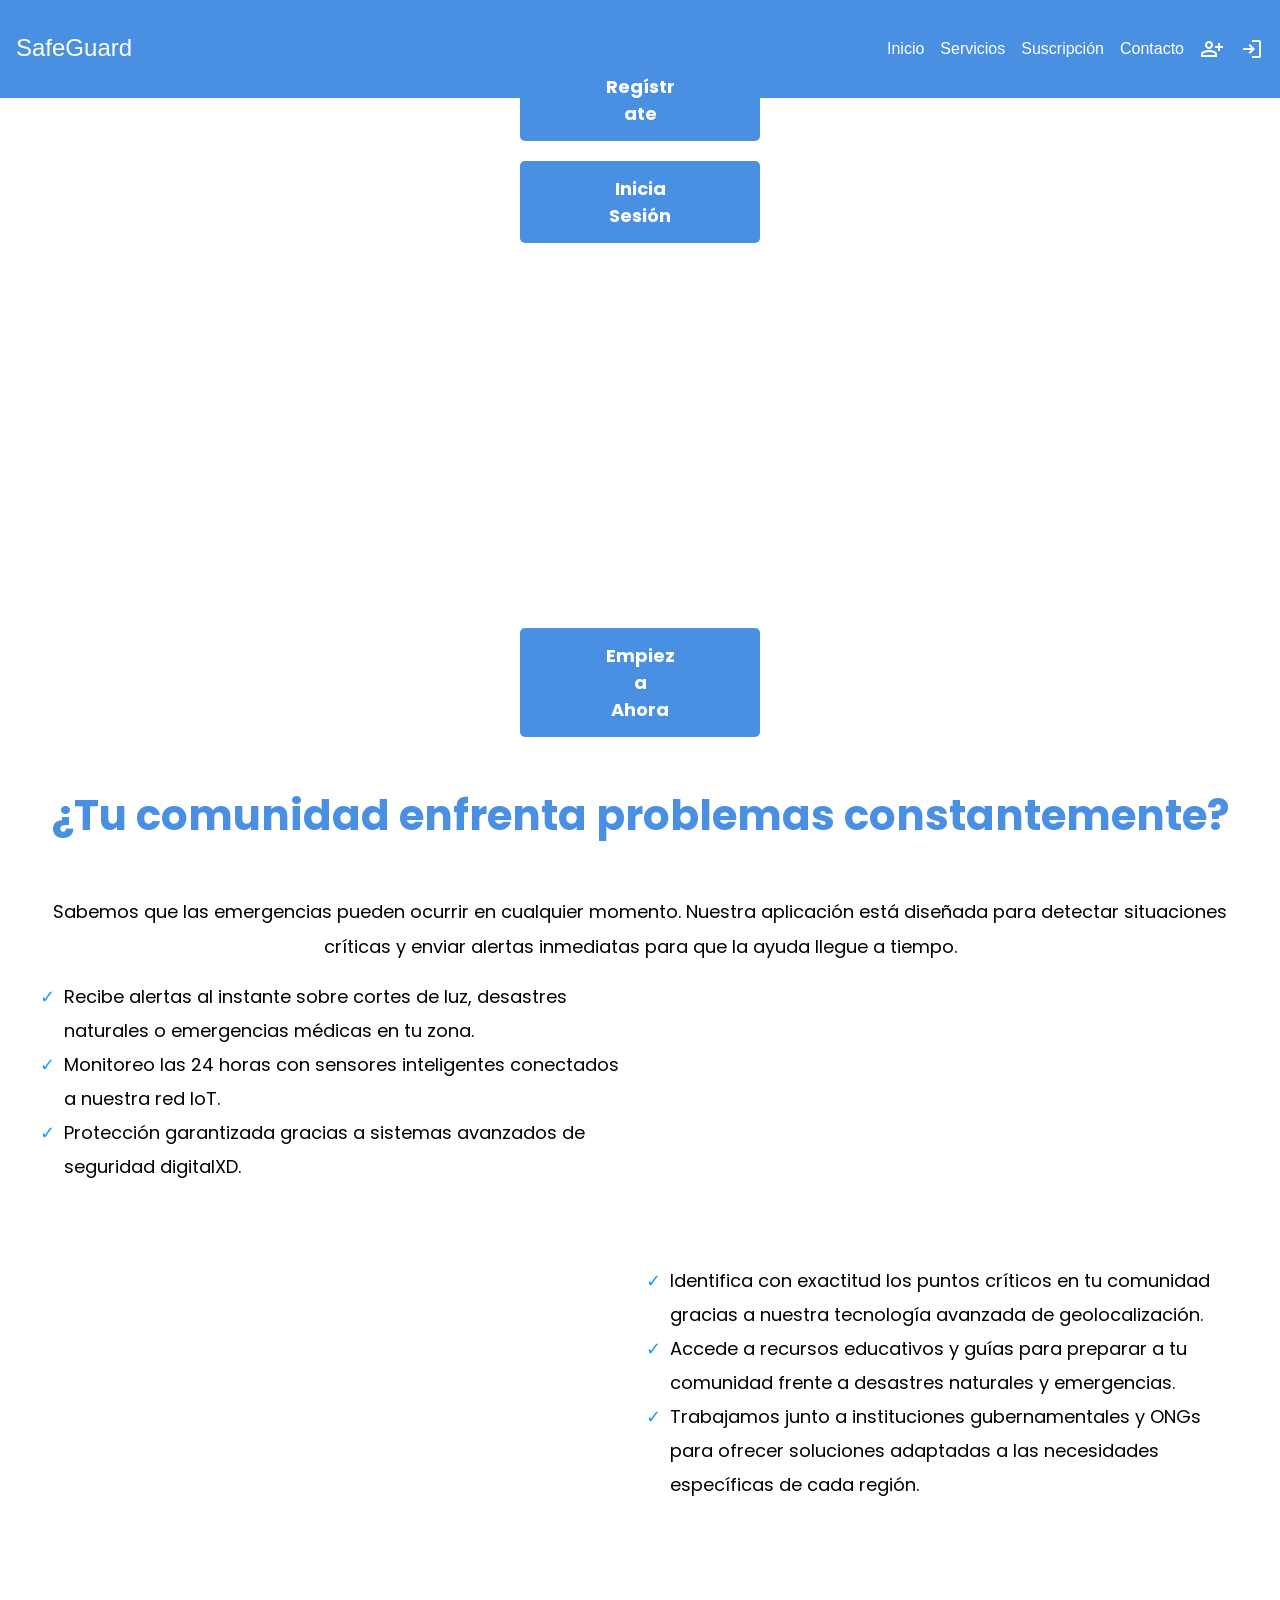
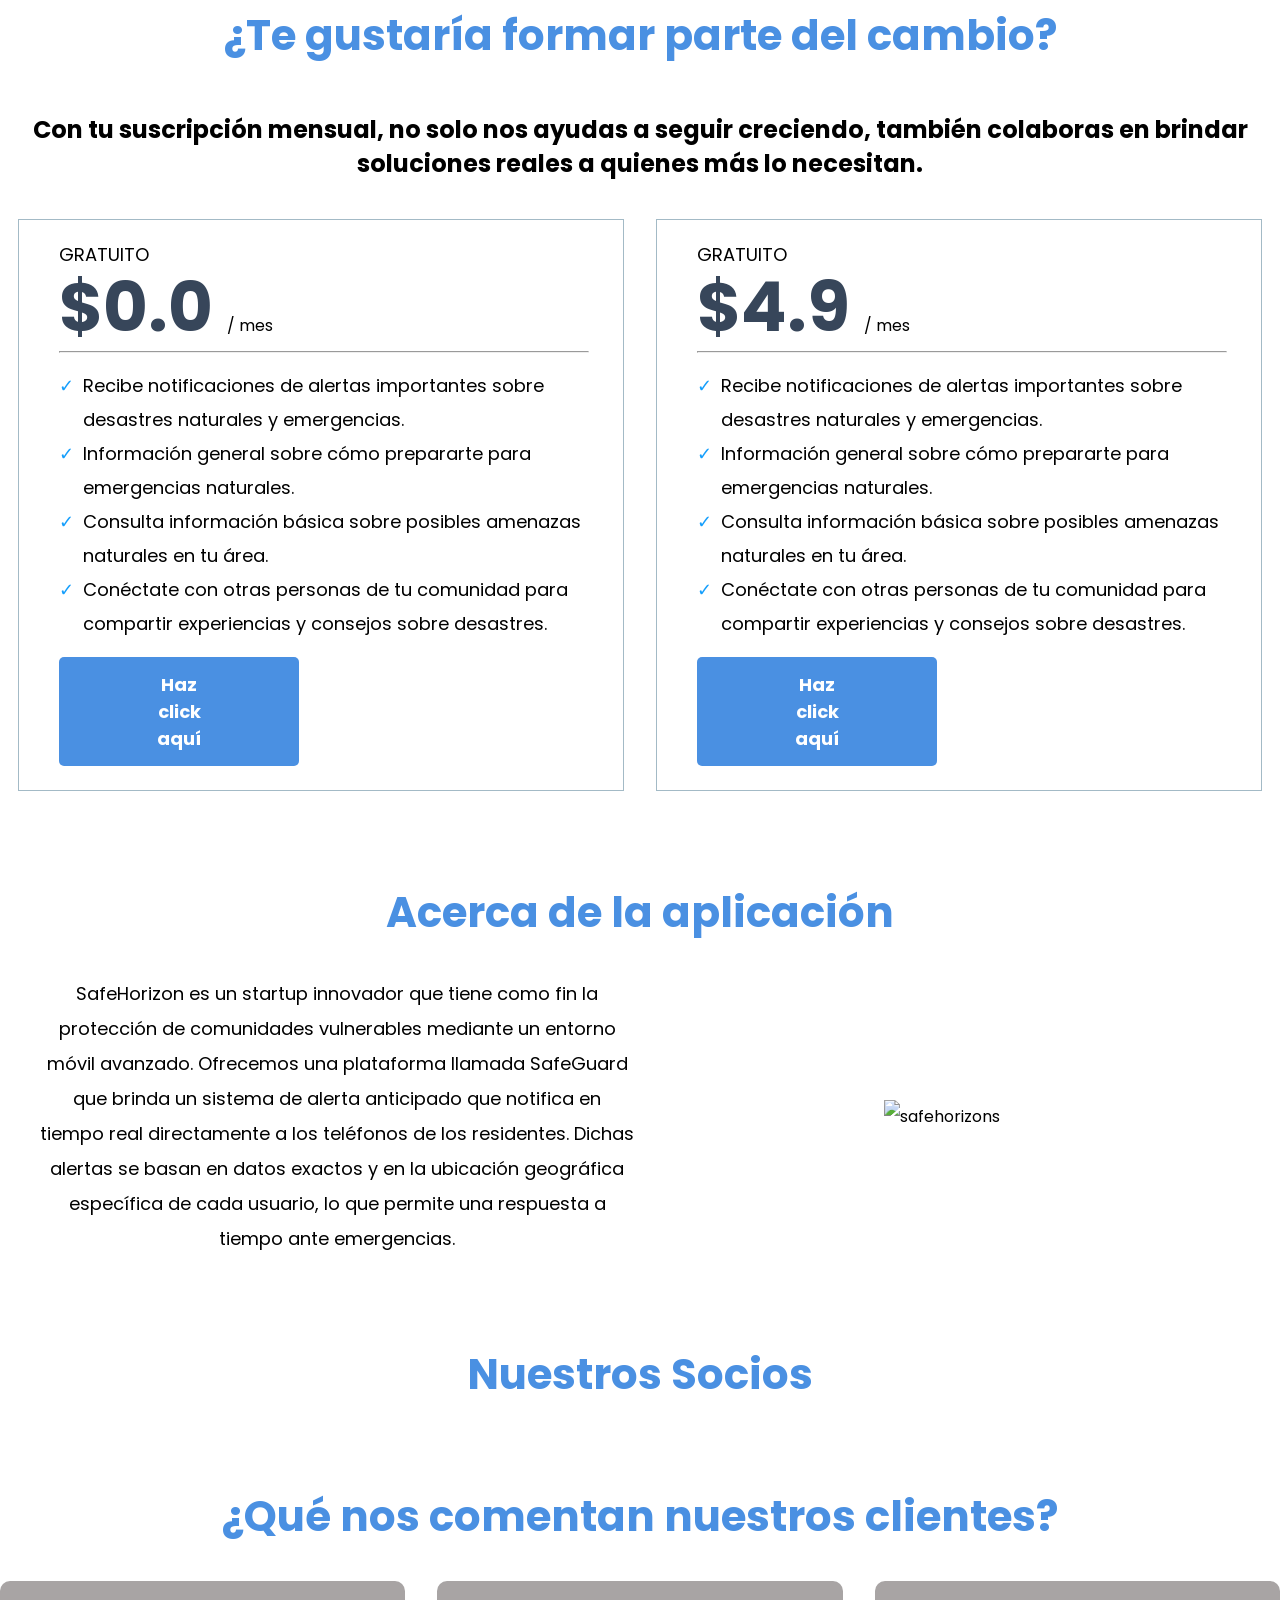
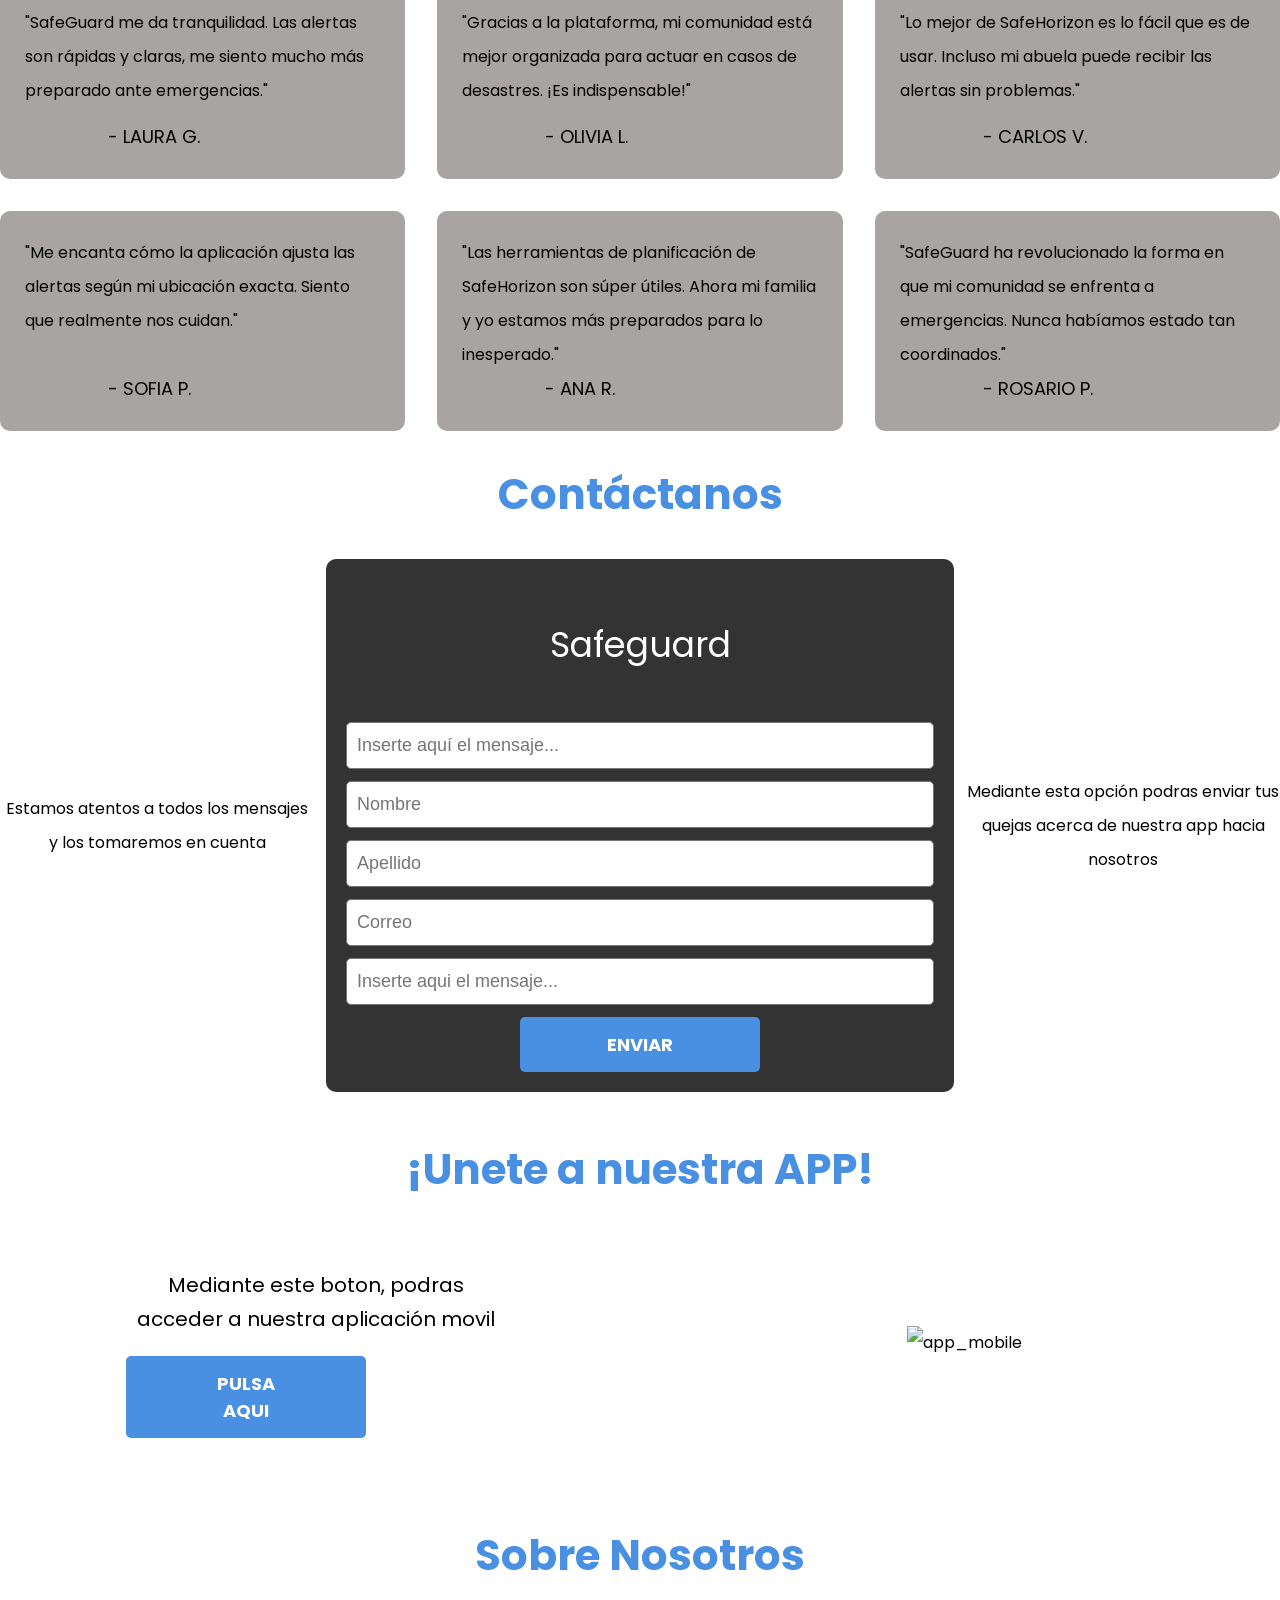
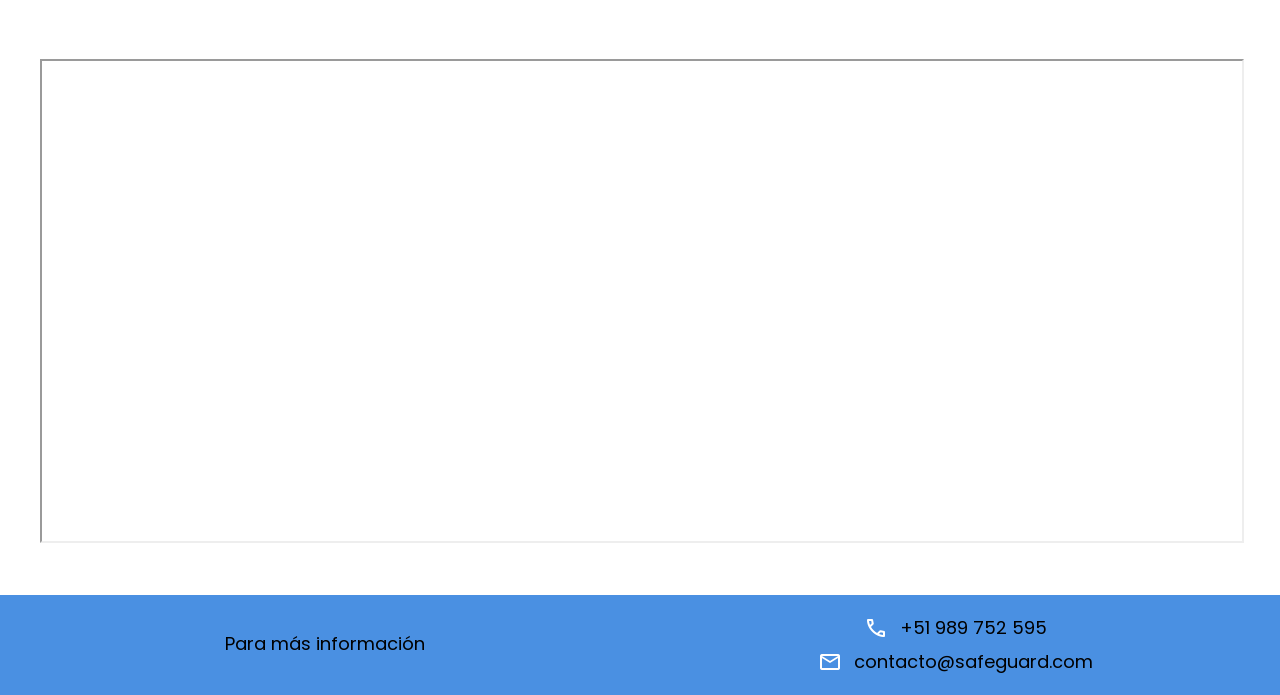
==== index.html @ 97fe343c "Update index.html" ====
<!DOCTYPE html>
<html lang="en">
  <head>
    <meta charset="UTF-8" />
    <meta name="viewport" content="width=device-width, initial-scale=1.0" />
    <title>Safe Guard</title>
    <link rel="stylesheet" href="./css/styles.css" />
    <link rel="preconnect" href="https://fonts.googleapis.com" />
    <link rel="preconnect" href="https://fonts.gstatic.com" crossorigin />
    <link
      rel="stylesheet"
      href="https://fonts.googleapis.com/css2?family=Material+Symbols+Outlined:opsz,wght,FILL,GRAD@24,400,0,0&family=Material+Icons"
    />
    <link
      href="https://fonts.googleapis.com/css2?family=Poppins&display=swap"
      rel="stylesheet"
    />
  </head>
  <body id="content">
    <header>
      <nav class="flex justify-between align-center app-bar">
        <div class="logo">
          <a href="#">SafeGuard</a>
        </div>
        <ul class="nav-links">
          <li>
            <a href="#start">Inicio</a>
          </li>
          <li><a href="#services">Servicios</a></li>
          <li><a href="#suscription">Suscripción</a></li>
          <li>
            <a href="#contact"> Contacto</a>
          </li>
          <span class="material-symbols-outlined"> person_add </span>
          <span class="material-symbols-outlined"> login </span>
        </ul>
        <div class="nav-mobile">
          <span class="material-symbols-outlined"> menu </span>
        </div>
      </nav>
    </header>
    <main>
      <section class="banner" id="start">
       <div class="banner-content">
  <div class="container-buttons">
    <button class="button-primary" onclick="loadPage('./register.html')">Regístrate</button>
    <button class="button-primary" onclick="loadPage('./login.html')">Inicia Sesión</button>
  </div>
  <h1 class="title" style="color: white; text-align: center;">
    Mantente informado acerca de los diversos problemas en tu comunidad
  </h1>
  <h5 style="color: white; text-align: center;">
    Únete a nuestra comunidad para poder ayudarte
  </h5>
  <button class="button-primary">Empieza Ahora</button>
</div>
      </section>
      <section class="p-xxl">
        <h4 class="title">¿Tu comunidad enfrenta problemas constantemente?</h4>
        <div class="text-center f-20">
          <span>
            Sabemos que las emergencias pueden ocurrir en cualquier momento. Nuestra aplicación está diseñada para detectar situaciones críticas y enviar alertas inmediatas para que la ayuda llegue a tiempo.</span
          >
        </div>
        <div class="grid-fr-auto align-center mb-xxl">
          <div>
            <ul>
              <li class="benefits">
                Recibe alertas al instante sobre cortes de luz, desastres naturales o emergencias médicas en tu zona.
              </li>
              <li class="benefits">
                Monitoreo las 24 horas con sensores inteligentes conectados a nuestra red IoT.
              </li>
              <li class="benefits">
                Protección garantizada gracias a sistemas avanzados de seguridad digitalXD.
              </li>
            </ul>
          </div>
          <img src="assets/images/test-1.png"  class="m-auto" alt="" />
        </div>
        <div class="grid-fr-auto align-center">
          <img src="assets/images/test-2.png" class="m-auto" alt="" />
          <div>
            <ul>
              <li class="benefits">
                Identifica con exactitud los puntos críticos en tu comunidad
                gracias a nuestra tecnología avanzada de geolocalización.
              </li>
              <li class="benefits">
                Accede a recursos educativos y guías para preparar a tu
                comunidad frente a desastres naturales y emergencias.
              </li>
              <li class="benefits">
                Trabajamos junto a instituciones gubernamentales y ONGs para
                ofrecer soluciones adaptadas a las necesidades específicas de
                cada región.
              </li>
            </ul>
          </div>
        </div>
      </section>
      <section class="suscription__section" id="suscription">
        <h4 class="title">¿Te gustaría formar parte del cambio?</h4>
        <h2 class="text-center">
          Con tu suscripción mensual, no solo nos ayudas a seguir creciendo, también colaboras en brindar soluciones reales a quienes más lo necesitan.
        </h5>
        <div class="container-suscriptions">
          <div class="card">
            <span>GRATUITO</span>
            <div>
              <span class="title-promotion"> <strong>$0.0 </strong> </span>/ mes
            </div>
            <hr />
            <div>
              <ul>
                <li class="benefits">
                  Recibe notificaciones de alertas importantes sobre desastres
                  naturales y emergencias.
                </li>
                <li class="benefits">
                  Información general sobre cómo prepararte para emergencias
                  naturales.
                </li>
                <li class="benefits">
                  Consulta información básica sobre posibles amenazas naturales
                  en tu área.
                </li>
                <li class="benefits">
                  Conéctate con otras personas de tu comunidad para compartir
                  experiencias y consejos sobre desastres.
                </li>
              </ul>
              <button class="button-primary">Haz click aquí</button>
            </div>
          </div>
          <div class="card">
            <span>GRATUITO</span>
            <div>
              <span class="title-promotion"> <strong>$4.9 </strong> </span>/ mes
            </div>
            <hr />
            <div>
              <ul>
                <li class="benefits">
                  Recibe notificaciones de alertas importantes sobre desastres
                  naturales y emergencias.
                </li>
                <li class="benefits">
                  Información general sobre cómo prepararte para emergencias
                  naturales.
                </li>
                <li class="benefits">
                  Consulta información básica sobre posibles amenazas naturales
                  en tu área.
                </li>
                <li class="benefits">
                  Conéctate con otras personas de tu comunidad para compartir
                  experiencias y consejos sobre desastres.
                </li>
              </ul>
              <button class="button-primary">Haz click aquí</button>
            </div>
          </div>
        </div>
      </section>
      <section class="p-xxl">
        <h3 class="title">Acerca de la aplicación</h3>
        <div class="grid-fr-auto align-center">
          <div class="text-center">
            <span>
              SafeHorizon es un startup innovador que tiene como fin la
              protección de comunidades vulnerables mediante un entorno móvil
              avanzado. Ofrecemos una plataforma llamada SafeGuard que brinda un
              sistema de alerta anticipado que notifica en tiempo real
              directamente a los teléfonos de los residentes. Dichas alertas se
              basan en datos exactos y en la ubicación geográfica específica de
              cada usuario, lo que permite una respuesta a tiempo ante
              emergencias.
            </span>
          </div>
            <img src="assets/images/safeguard.png" alt="safehorizons" style="width: 20%;"  class="m-auto" />
        </div>
      </section>
      <section class="our-bussiness__section">
        <h4 class="title">Nuestros Socios</h4>
        <div class="flex our-business__container">
          <img src="assets/images/icon1.png" style="width: 25%" alt="" />
          <img src="assets/images/icon2.png" style="width: 25%" alt="" />
          <img src="assets/images/icon3.png" style="width: 25%" alt="" />
          <img src="assets/images/icon4.png" style="width: 25%" alt="" />
        </div>
      </section>
      <section class="testimonials__section">
        <h3 class="title">¿Qué nos comentan nuestros clientes?</h3>
        <div id="testimonials" class="testimonials-container">
          <div class="card-testimonial gap-md">
            <div>
              "SafeGuard me da tranquilidad. Las alertas son rápidas y claras,
              me siento mucho más preparado ante emergencias."
            </div>
            <div class="flex align-center gap-md">
              <img src="assets/images/test1.png" style="width: 20%" alt="" />
              <span> - LAURA G. </span>
            </div>
          </div>
          <div class="card-testimonial">
            <div>
              "Gracias a la plataforma, mi comunidad está mejor organizada para
              actuar en casos de desastres. ¡Es indispensable!"
            </div>
            <div class="flex align-center gap-md">
              <img src="assets/images/test2.png" style="width: 20%" alt="" />
              <span> - OLIVIA L. </span>
            </div>
          </div>
          <div class="card-testimonial">
            <div>
              "Lo mejor de SafeHorizon es lo fácil que es de usar. Incluso mi
              abuela puede recibir las alertas sin problemas."
            </div>
            <div class="flex align-center gap-md">
              <img src="assets/images/test3.png" style="width: 20%" alt="" />
              <span> - CARLOS V. </span>
            </div>
          </div>
          <div class="card-testimonial">
            <div>
              "Me encanta cómo la aplicación ajusta las alertas según mi
              ubicación exacta. Siento que realmente nos cuidan."
            </div>
            <div class="flex align-center gap-md">
              <img src="assets/images/test4.png" style="width: 20%" alt="" />
              <span> - SOFIA P. </span>
            </div>
          </div>
          <div class="card-testimonial">
            <div>
              "Las herramientas de planificación de SafeHorizon son súper
              útiles. Ahora mi familia y yo estamos más preparados para lo
              inesperado."
            </div>
            <div class="flex align-center gap-md">
              <img src="assets/images/test5.png" style="width: 20%" alt="" />
              <span> - ANA R. </span>
            </div>
          </div>
          <div class="card-testimonial">
            <div>
              "SafeGuard ha revolucionado la forma en que mi comunidad se
              enfrenta a emergencias. Nunca habíamos estado tan coordinados."
            </div>
            <div class="flex align-center gap-md">
              <img src="assets/images/test6.png" style="width: 20%" alt="" />
              <span> - ROSARIO P. </span>
            </div>
          </div>
        </div>
      </section>
      <section class="complaint__section" id="contact">
        <h3 class="title">Contáctanos</h3>
        <div class="container__complaint">
          <div class="text-center">
            Estamos atentos a todos los mensajes y los tomaremos en cuenta
          </div>
          <div class="container-form">
            <h4 class="text-center sub-title">Safeguard</h4>
            <input placeholder="Inserte aquí el mensaje..." type="" />
            <div class="grid-fr-auto">
              <input type="text" id="nameInput" placeholder="Nombre" value="" />
              <input type="text" placeholder="Apellido" />
            </div>
            <input type="text" placeholder="Correo" />
            <input type="text" placeholder="Inserte aqui el mensaje..." />
            <button class="button-primary" onclick="onSubmit()">ENVIAR</button>
          </div>
          <div class="text-center">
            Mediante esta opción podras enviar tus quejas acerca de nuestra app
            hacia nosotros
          </div>
        </div>
      </section>
      <section class="join__section">
        <h4 class="title">¡Unete a nuestra APP!</h4>
        <div class="join__container">
          <div style="width: 60%; margin: auto">
            <p class="text-center" style="font-size: 20px">
              Mediante este boton, podras acceder a nuestra aplicación movil
            </p>
            <button class="button-primary">PULSA AQUI</button>
          </div>
          <img src="assets/images/our__app.jpg" alt="app_mobile" class="m-auto" />
        </div>
      </section>
      <section class="about__section p-xxl" id="our__section">
        <h4 class="title">Sobre Nosotros</h4>
        <div class="grid-fr-auto">
          <img src="./assets/images/1.png" width="100%" alt="" />
          <img src="./assets/images/2.png" width="100%" alt="" />
        </div>
        <div style="width: 100%; margin-top: 25px;">
          <iframe height="480" class="w-full"
          src="https://www.youtube.com/embed/8DhgUNFughI?start=2" 
          >
          </iframe>
        </div>
      </section>
    </main>
    <footer class="grid-fr-auto align-center ">
      <div class="text-center">
        <span> Para más información</span>
      </div>
      <div>
        <div class="flex align-center  gap-md justify-center">
          <span class="material-symbols-outlined"> call </span>
          <span> +51 989 752 595</span>
        </div>
        <div class="flex align-center gap-md justify-center">
          <span class="material-symbols-outlined"> mail </span>
          <span> contacto@safeguard.com</span>
        </div>
      </div>
    </footer>
    <script  defer src="index.js"></script>
  </body>
</html>
---- css/styles.css ----
body {
  margin: 0px;
  font-family: "Poppins", sans-serif;
  line-height: 34px;
  font-style: normal;
  display: grid;
  min-height: 100dvh;
  grid-template-rows: auto 1fr auto;
}

.flex {
  display: flex;
}

.col {
  flex-direction: column;
}
.justify-between {
  justify-content: space-between;
}

.align-center {
  align-items: center;
}

input {
  padding: 12px 0px;
  outline: none;
  text-indent: 10px;
  appearance: none;
  font-size: 18px;
  border-style: solid;
  border-width: 1px;
  background-color: rgb(255, 255, 255);
  border-radius: 5px;
}

.gap-xs {
  gap: 4px;
}
.gap-sm {
  gap: 8px;
}
.gap-md {
  gap: 12px;
}

.gap-lg {
  gap: 16px;
}

.gap-xl {
  gap: 22px;
}

header {
  background-color: #4a90e2;
  padding: 16px;
}

footer {
  background-color: #4a90e2;
  padding: 16px;
}

.app-bar .logo a {
  font-family: "Roboto", sans-serif;
  font-size: 24px;
  color: white;
  text-decoration: none;
}

.material-symbols-outlined {
  color: white;
}
.nav-links {
  list-style: none;
  display: flex;
  gap: 16px;
  align-items: center;
  @media (max-width: 768px) {
    display: none;
  }
}

.nav-links li a {
  color: white;
  font-family: "Roboto", sans-serif;
  text-decoration: none;
  display: flex;
  align-items: center;
}

.nav-links li a i.material-icons {
  margin-right: 4px;
}

.nav-links li a:hover {
  color: rgb(31, 78, 121);
}

ul {
  list-style-type: none;
  padding-left: 0;
}

.benefits {
  font-size: 18px;
  line-height: 34px;
  display: flex;
  align-items: flex-start;
}

.benefits::before {
  content: "✓";
  margin-right: 0.5em;
  color: rgb(20, 158, 252);
}

.banner {
  display: flex;
  justify-content: center;
  flex-direction: column;
  align-items: center;
  background-image: url("../assets/images/banner-landing.jpg");
  background-size: cover;
  background-position: center;
  background-repeat: no-repeat;
  height: 600px;
}

.button-primary {
  border-image: initial;
  text-align: center;
  cursor: pointer;
  opacity: 1;
  word-break: break-word;
  outline: none;
  transition: 0.3s;
  text-decoration: none;
  box-sizing: border-box;
  color: rgb(255, 255, 255);
  width: 100%;
  padding: 14px 84px;
  font-size: 18px;
  align-self: center;
  font-style: normal;
  background: rgb(74, 144, 226);
  font-weight: 700;
  border-color: rgb(1, 77, 130);
  border-style: none;
  border-width: 0px 0px 3px;
  border-radius: 5px;
  font-family: "Poppins";
}

.half {
  flex: 1;
  display: flex;
  justify-content: center;
  align-items: center;
}

.title {
  color: rgba(74, 144, 226, 1);
  font-weight: bold;
  font-size: 42px;
  line-height: 44px;
  text-align: center;
}

.p-xxl {
  padding: 40px;
}

span {
  font-size: 18px;
}

.card {
  border-color: rgb(163, 186, 198);
  padding: 18px 34px 24px 40px;
  border-style: solid;
  border-width: 1px;
  background-color: rgb(255, 255, 255);
}

.container-suscriptions {
  grid-template-columns: repeat(auto-fit, minmax(20rem, 1fr));
  display: grid;
  grid-gap: 2rem;
  padding: 18px;
}

.flex {
  display: flex;
}

.card-testimonial {
  background-color: rgb(168, 164, 164);
  padding: 25px;
  border-radius: 10px;
  display: flex;
  justify-content: space-between;
  flex-direction: column;
}

.testimonials-container {
  display: grid;
  grid-template-columns: repeat(auto-fit, minmax(20rem, 1fr));
  grid-gap: 2rem;
}

.title-promotion {
  color: rgba(55, 70, 90, 1);
  line-height: 69px;
  font-size: 68px;
}

.text-center {
  text-align: center;
}

.container-form {
  display: flex;
  flex-direction: column;
  background-color: rgb(51, 51, 51);
  padding: 20px;
  border-radius: 10px;
  gap: 12px;
}

.grid-fr-auto {
  display: grid;
  grid-template-columns: repeat(auto-fit, minmax(20rem, 1fr));
  gap: 12px;
}

.sub-title {
  color: rgba(255, 255, 255, 1);
  font-size: 35px;
  line-height: 38px;
  font-style: normal;
  font-weight: 400;
  word-break: break-word;
}

.container__complaint {
  display: grid;
  grid-template-columns: 0.5fr 1fr 0.5fr;
  gap: 12px;
  align-items: center;
  @media (max-width: 768px) {
    grid-template-columns: 1fr;
  }
}

.our-business__container {
  justify-content: center;
  width: 70%;
  align-items: center;
  margin: auto;
}

.img-our-business {
  width: 25%;
}

.join__container {
  display: grid;
  align-items: center;
  grid-template-columns: repeat(auto-fit, minmax(20rem, 1fr));
  gap: 18px;
}

.f-20 {
  font-size: 20px;
}

.nav-mobile {
  display: none;
  @media (max-width: 768px) {
    display: flex;
  }
}

.m-auto {
  margin: auto;
}

.mb-xxl {
  margin-bottom: 48px;
}

.justify-center {
  justify-content: center;
}

.container-register {
  background-image: url("../assets/images/banner-landing.jpg");
  height: 100vh;
}

.w-full {
  width: 100%;
}

.container-buttons {
  display: flex;
  flex-direction: column;
  align-items: center;
  gap: 20px;
  width: 100%;
  max-width: 400px;
  margin: 0 auto;
}

.banner {
  display: flex;
  justify-content: center;
  align-items: center;
  flex-direction: column;
  background-image: url("../assets/images/banner-landing.jpg");
  background-size: cover;
  background-position: center;
  background-repeat: no-repeat;
  height: 600px;
  text-align: center;
}

.banner-content {
  display: flex;
  flex-direction: column;
  align-items: center;
  gap: 20px;
  width: 100%;
  max-width: 600px;
}

.container-buttons {
  display: flex;
  gap: 20px;
  flex-wrap: wrap;
  justify-content: center;
  width: 100%;
}

.button-primary {
  max-width: 240px;
}
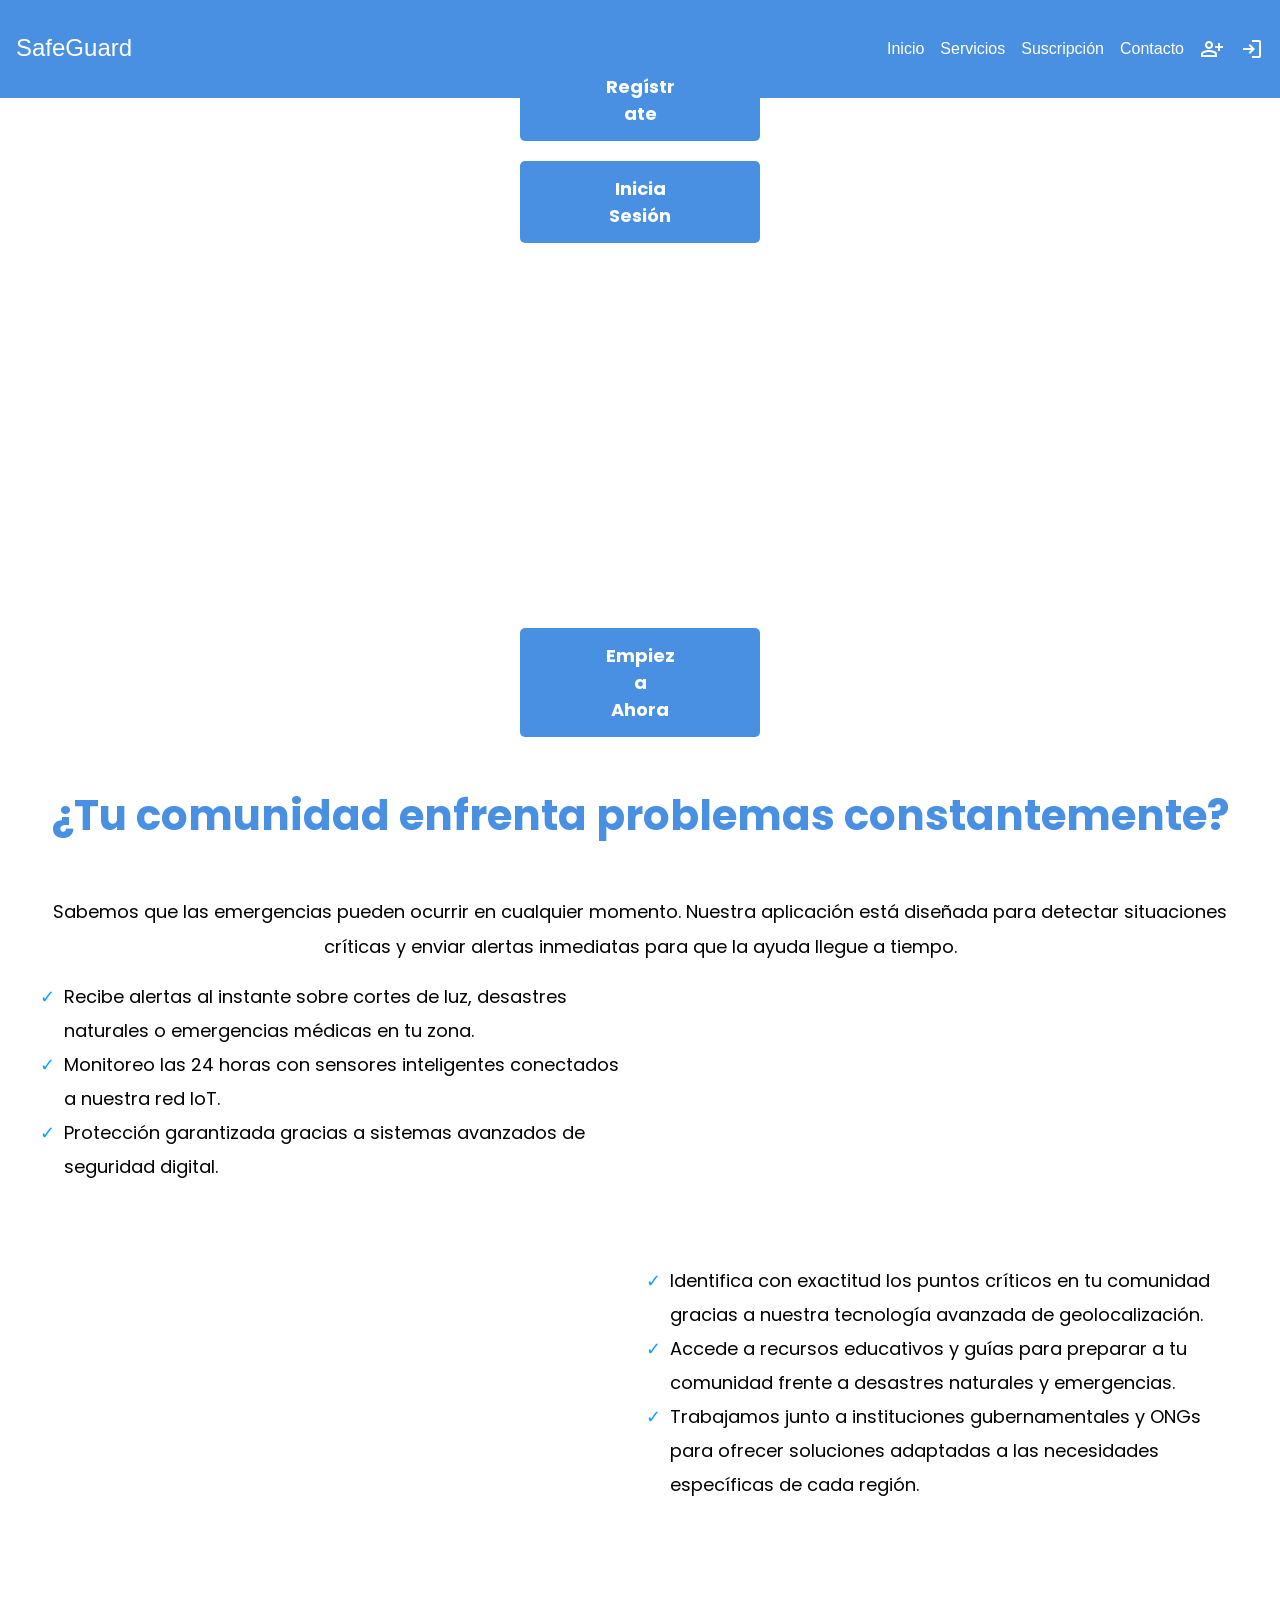
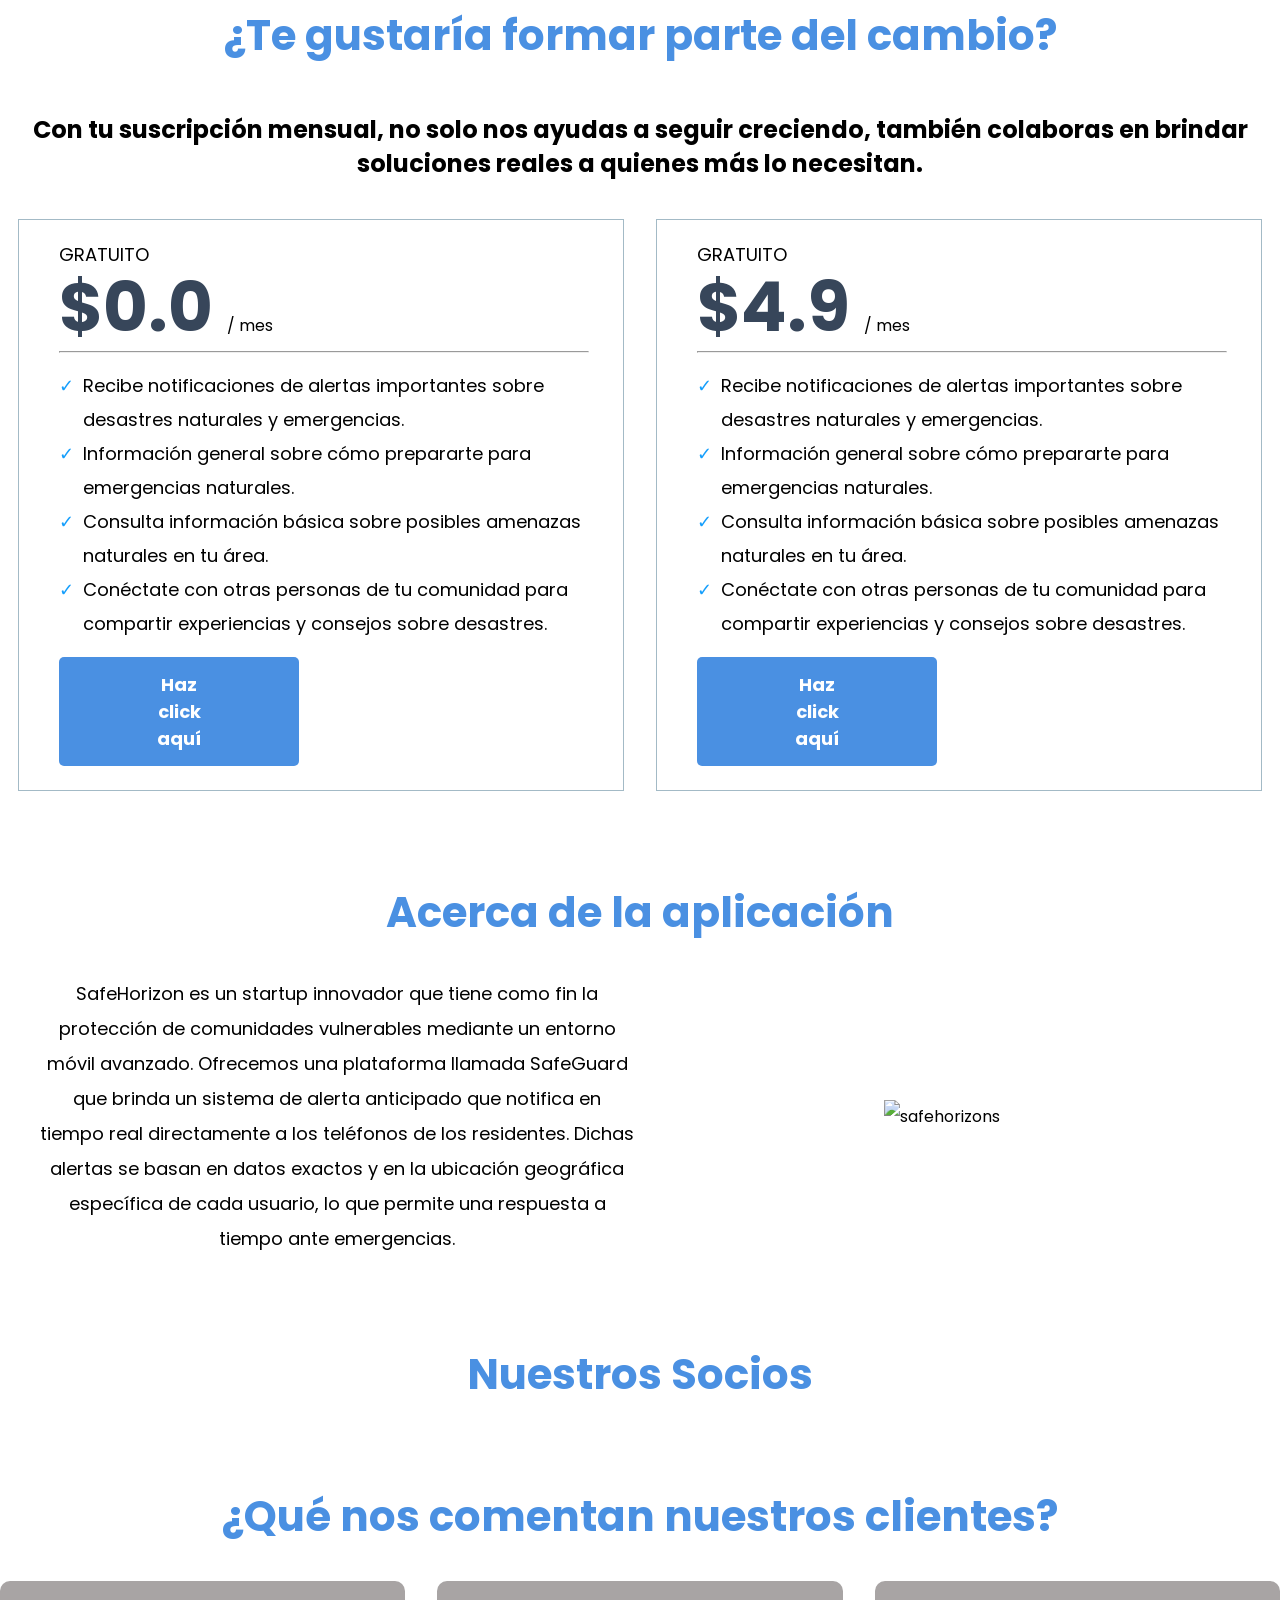
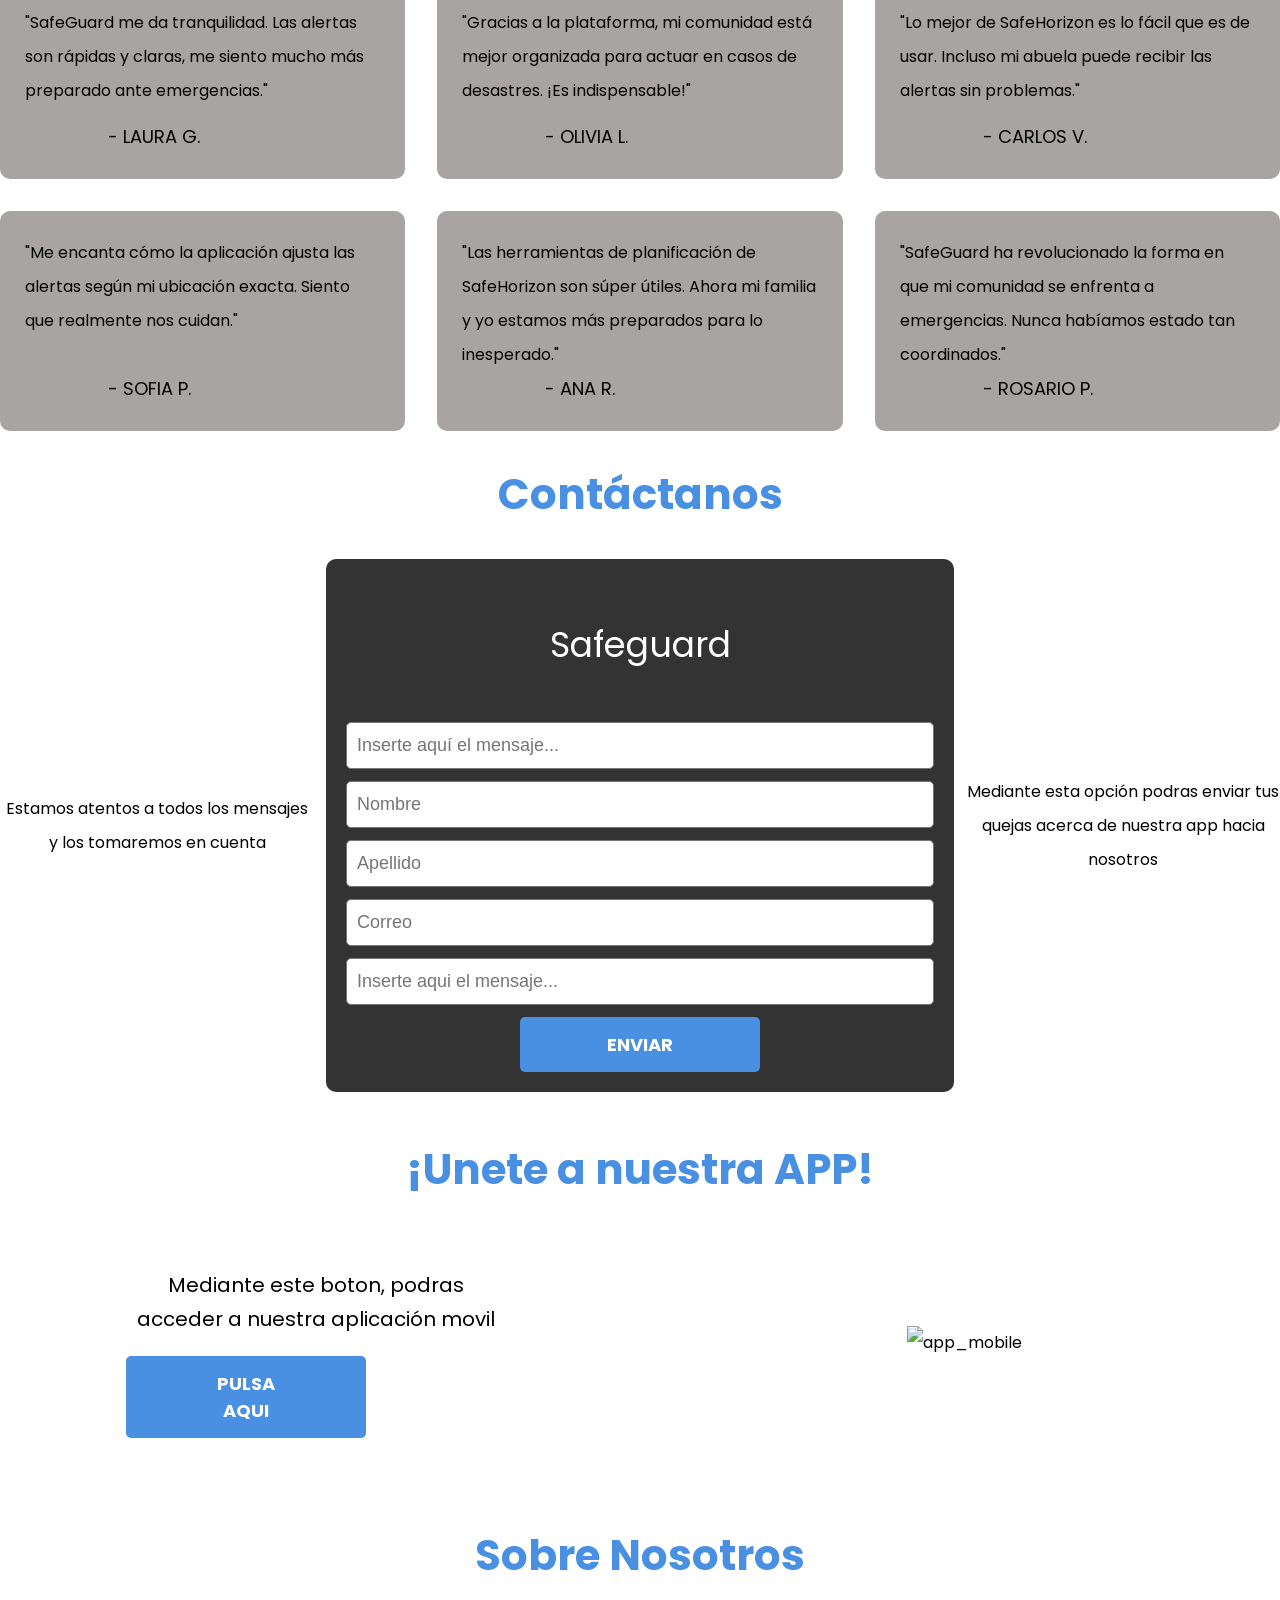
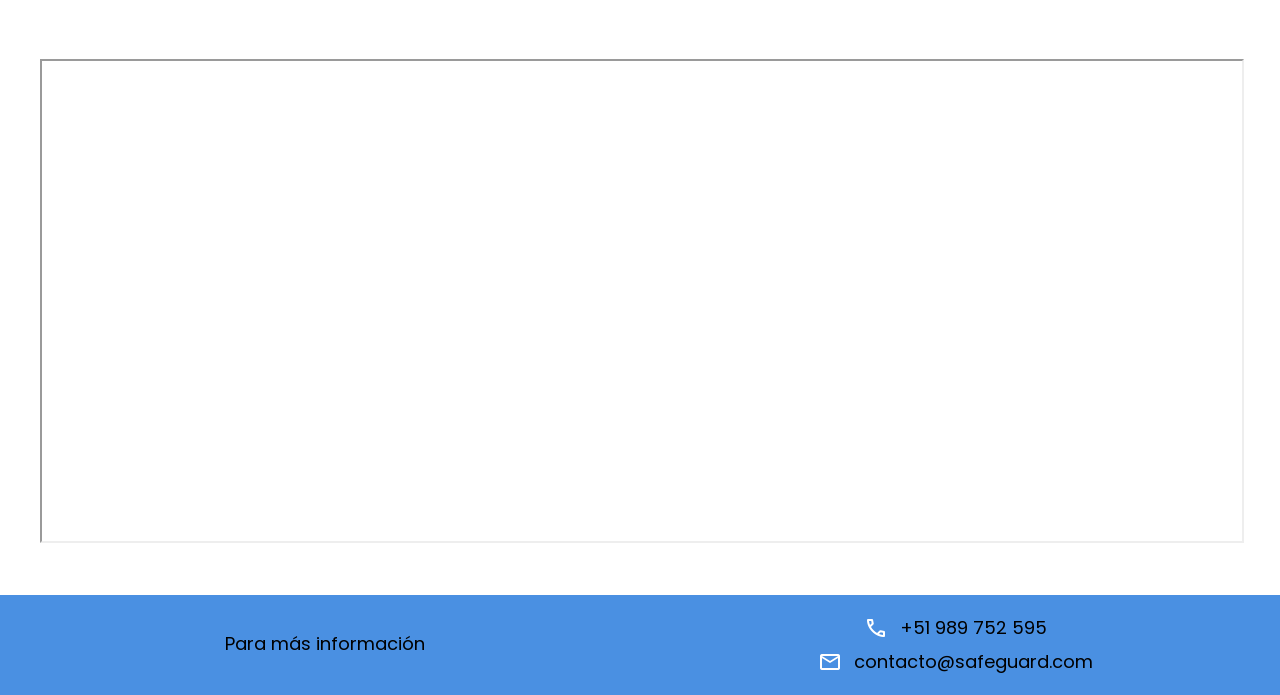
==== commit 0b6d9b24: "Update index.html" ====
--- a/index.html
+++ b/index.html
@@ -72,7 +72,7 @@
                 Monitoreo las 24 horas con sensores inteligentes conectados a nuestra red IoT.
               </li>
               <li class="benefits">
-                Protección garantizada gracias a sistemas avanzados de seguridad digitalXD.
+                Protección garantizada gracias a sistemas avanzados de seguridad digital.
               </li>
             </ul>
           </div>
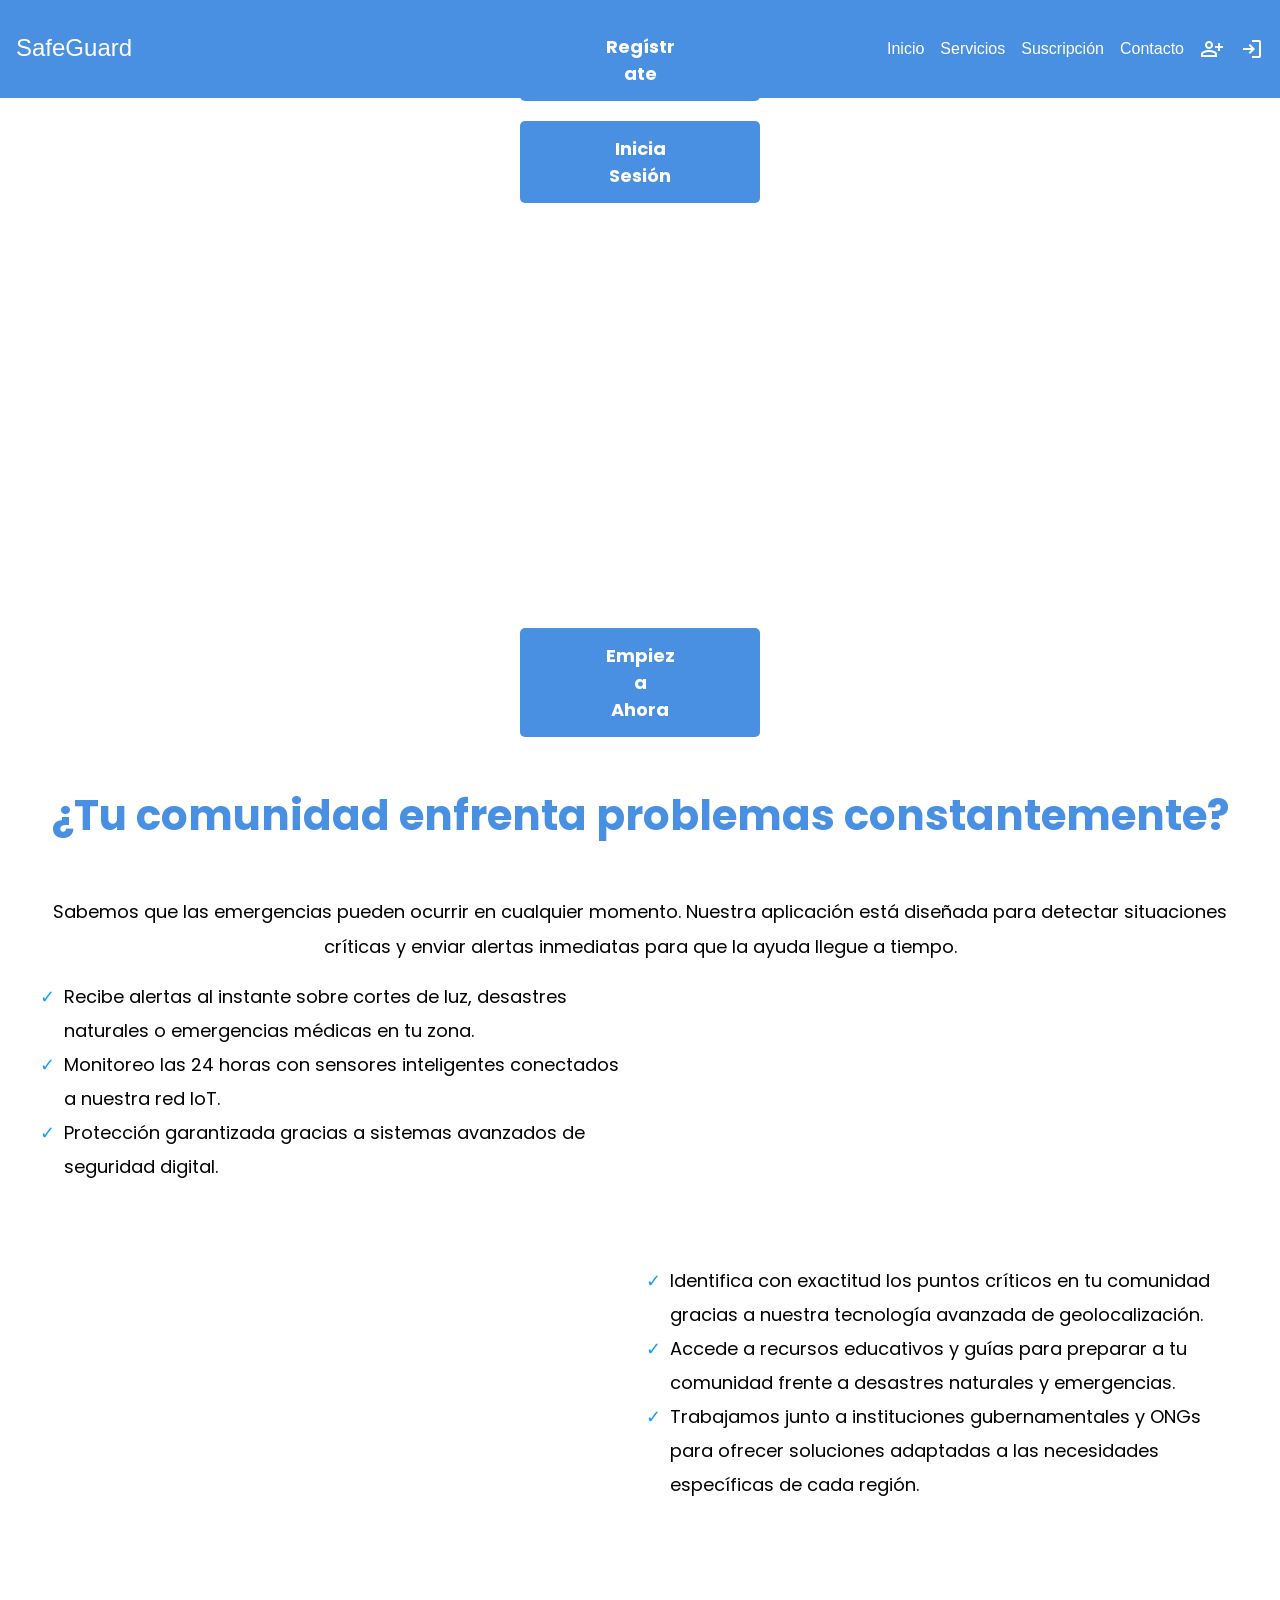
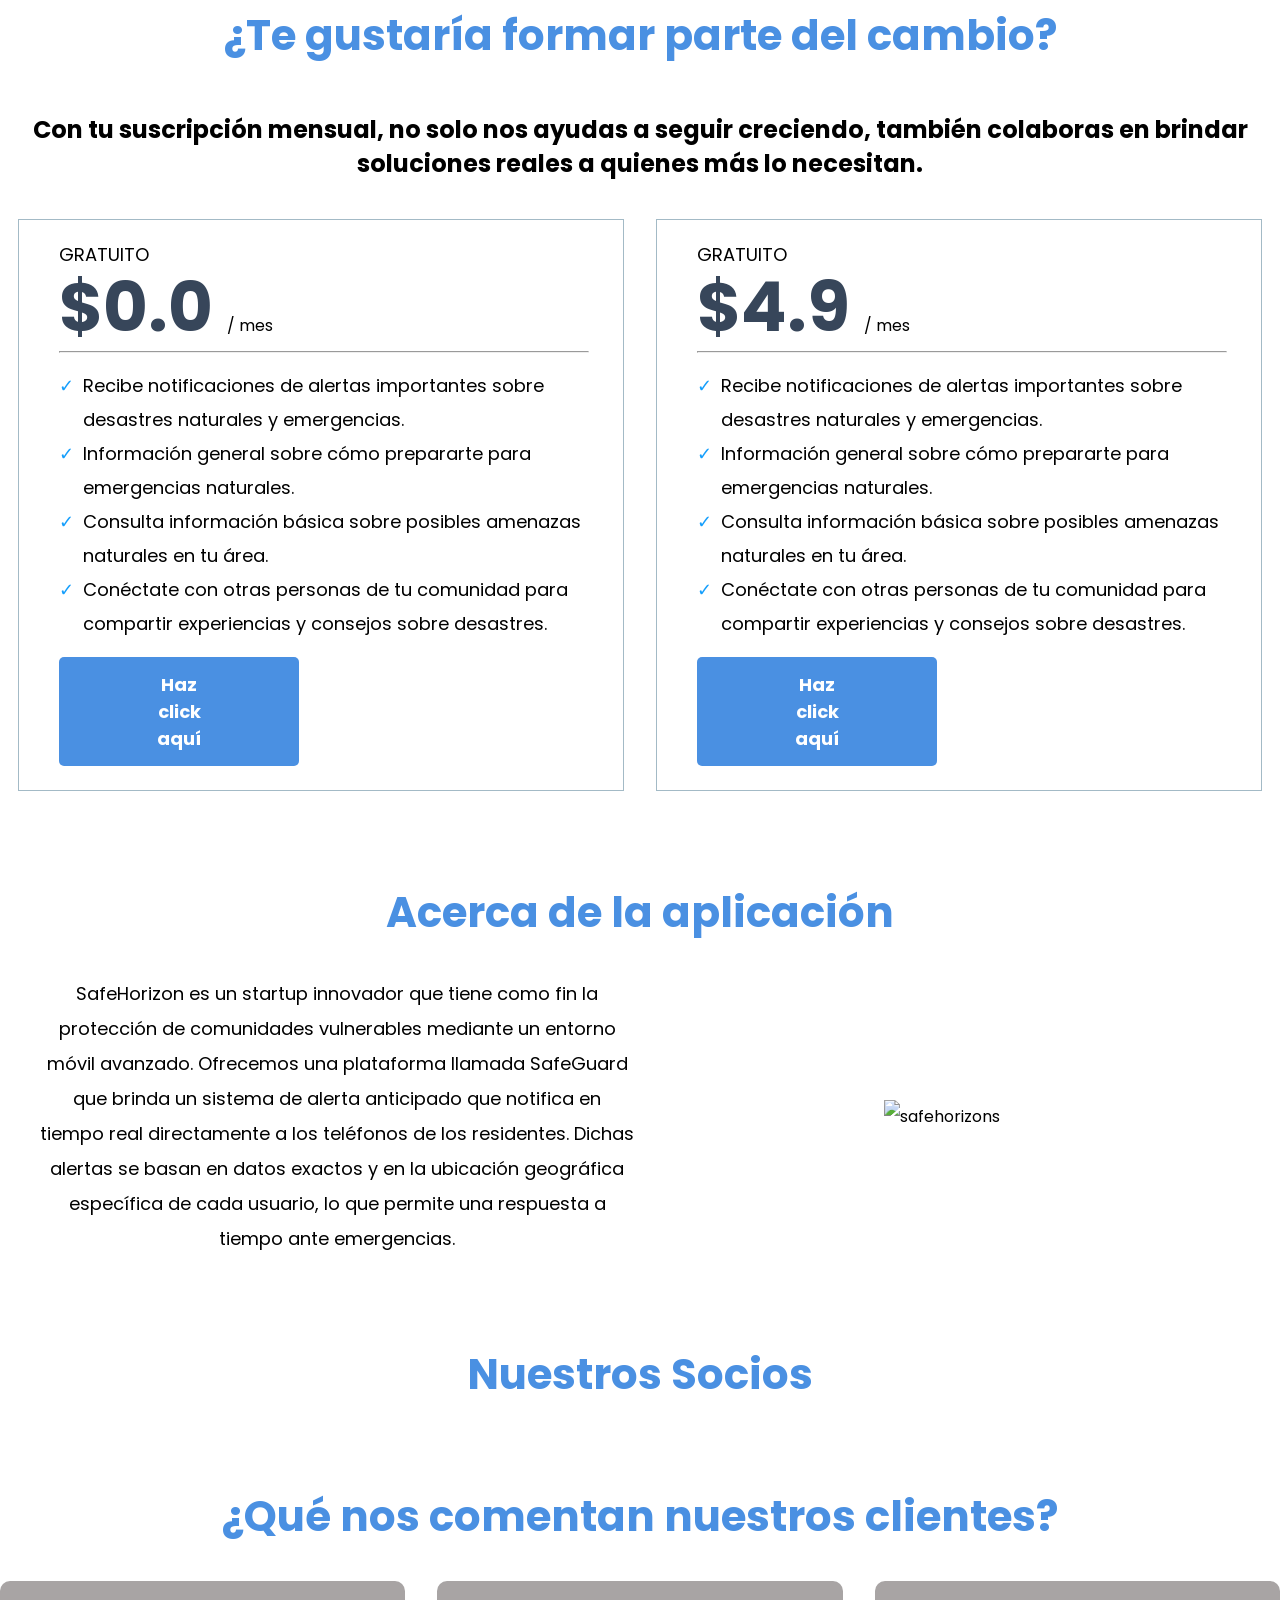
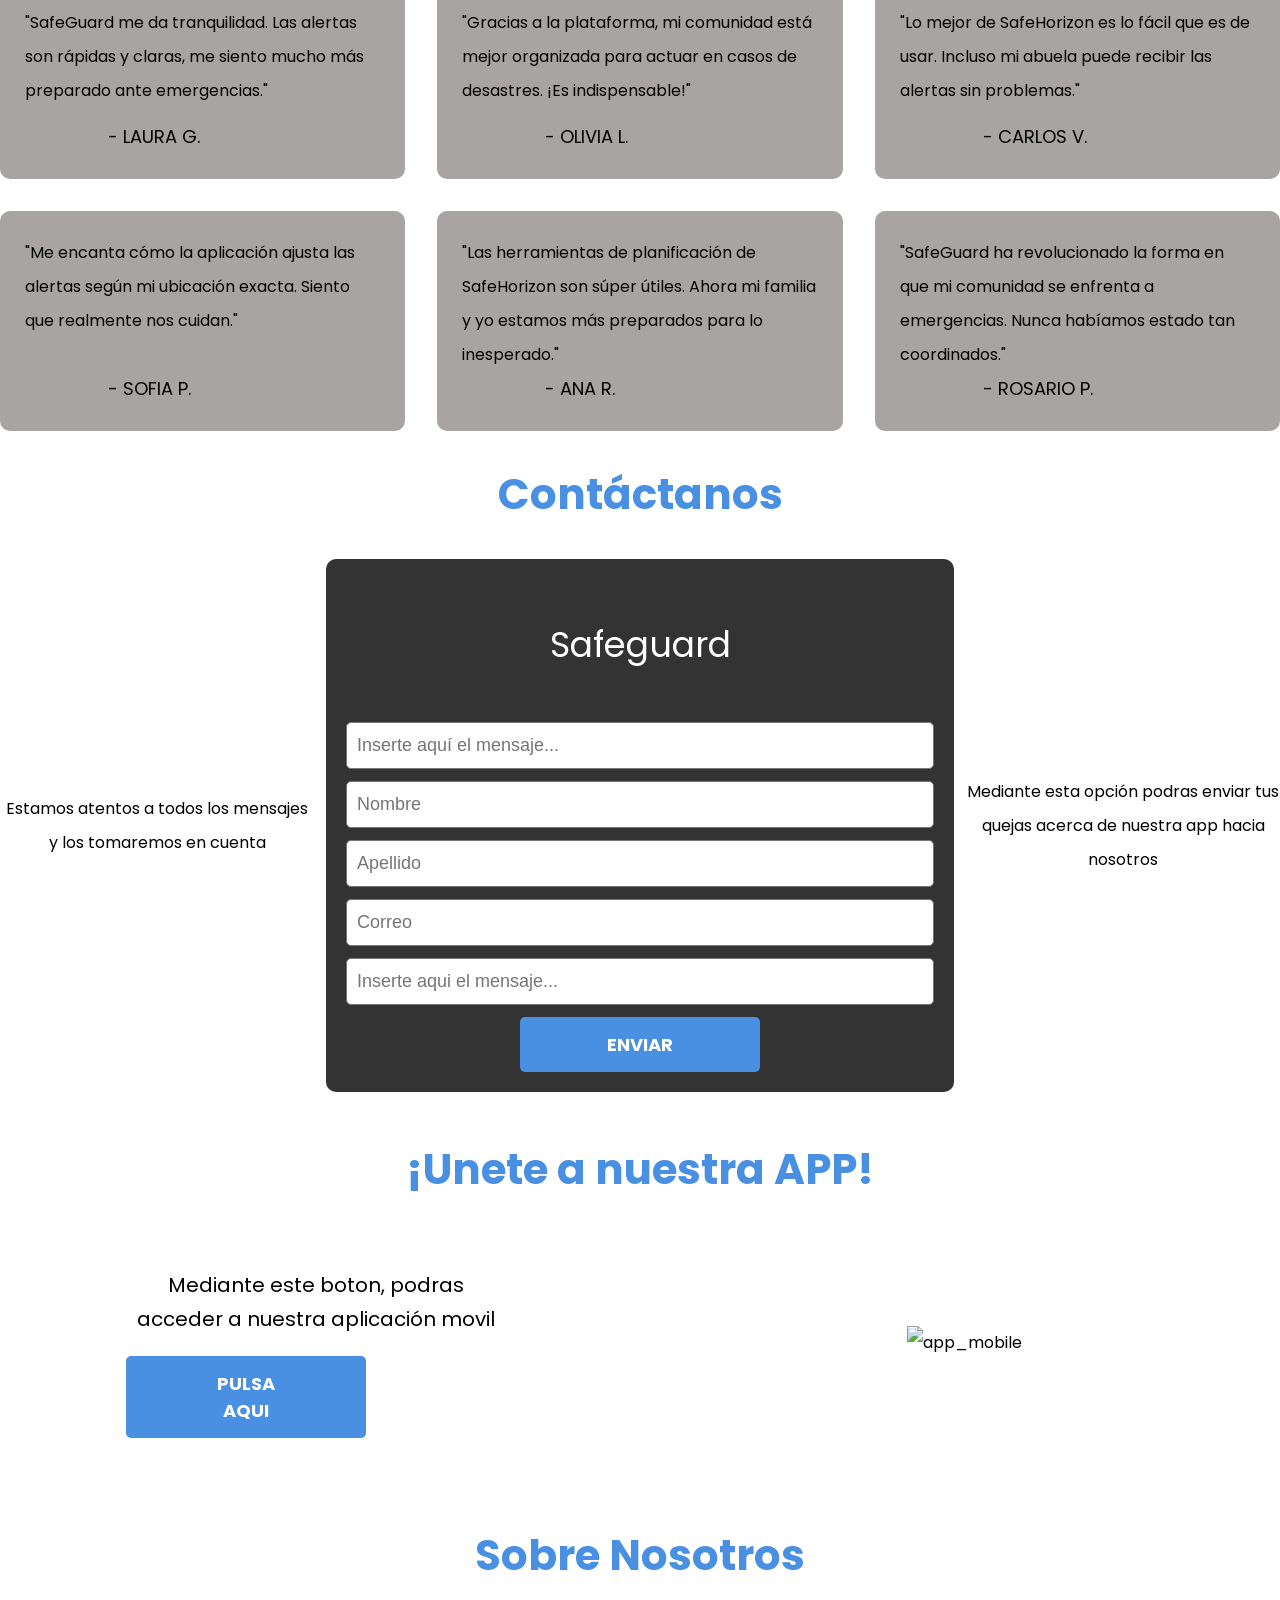
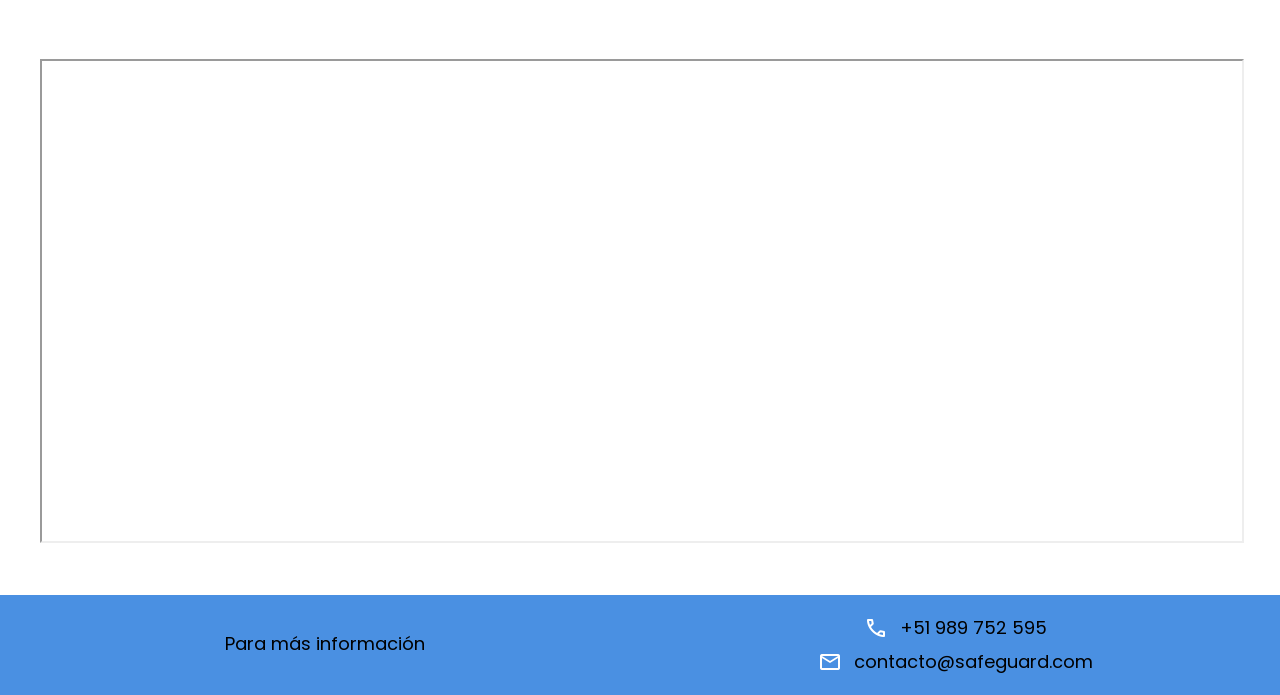
==== commit 2f846da6: "Update index.html" ====
--- a/index.html
+++ b/index.html
@@ -43,15 +43,16 @@
       <section class="banner" id="start">
        <div class="banner-content">
   <div class="container-buttons">
-    <button class="button-primary" onclick="loadPage('./register.html')">Regístrate</button>
-    <button class="button-primary" onclick="loadPage('./login.html')">Inicia Sesión</button>
-  </div>
-  <h1 class="title" style="color: white; text-align: center;">
-    Mantente informado acerca de los diversos problemas en tu comunidad
-  </h1>
-  <h5 style="color: white; text-align: center;">
-    Únete a nuestra comunidad para poder ayudarte
-  </h5>
+  <button class="button-primary" onclick="loadPage('./register.html')">Regístrate</button>
+  <button class="button-primary" onclick="loadPage('./login.html')">Inicia Sesión</button>
+</div>
+<h1 class="title" style="color: white">
+  Mantente informado acerca de los diversos problemas en tu comunidad
+</h1>
+<h5 style="color: white">
+  Únete a nuestra comunidad para poder ayudarte
+</h5>
+<div class="p-xxl">
   <button class="button-primary">Empieza Ahora</button>
 </div>
       </section>
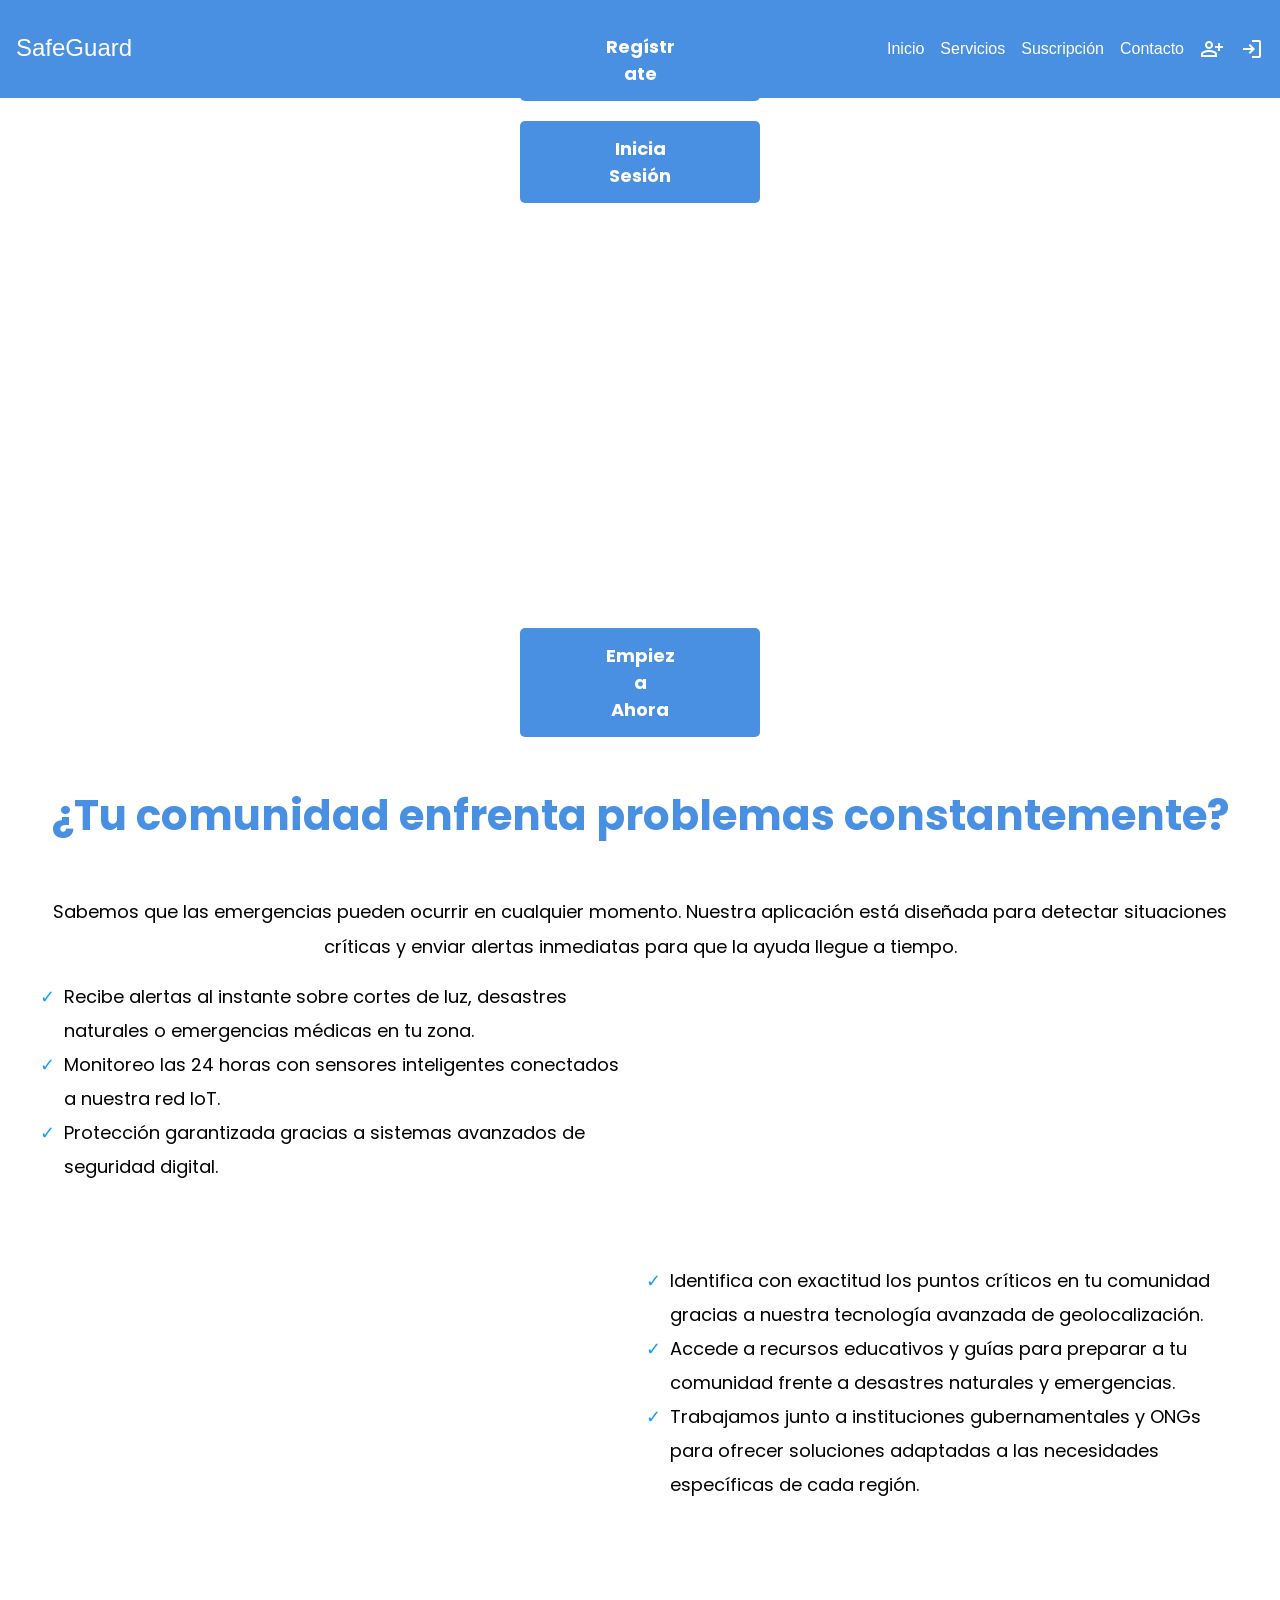
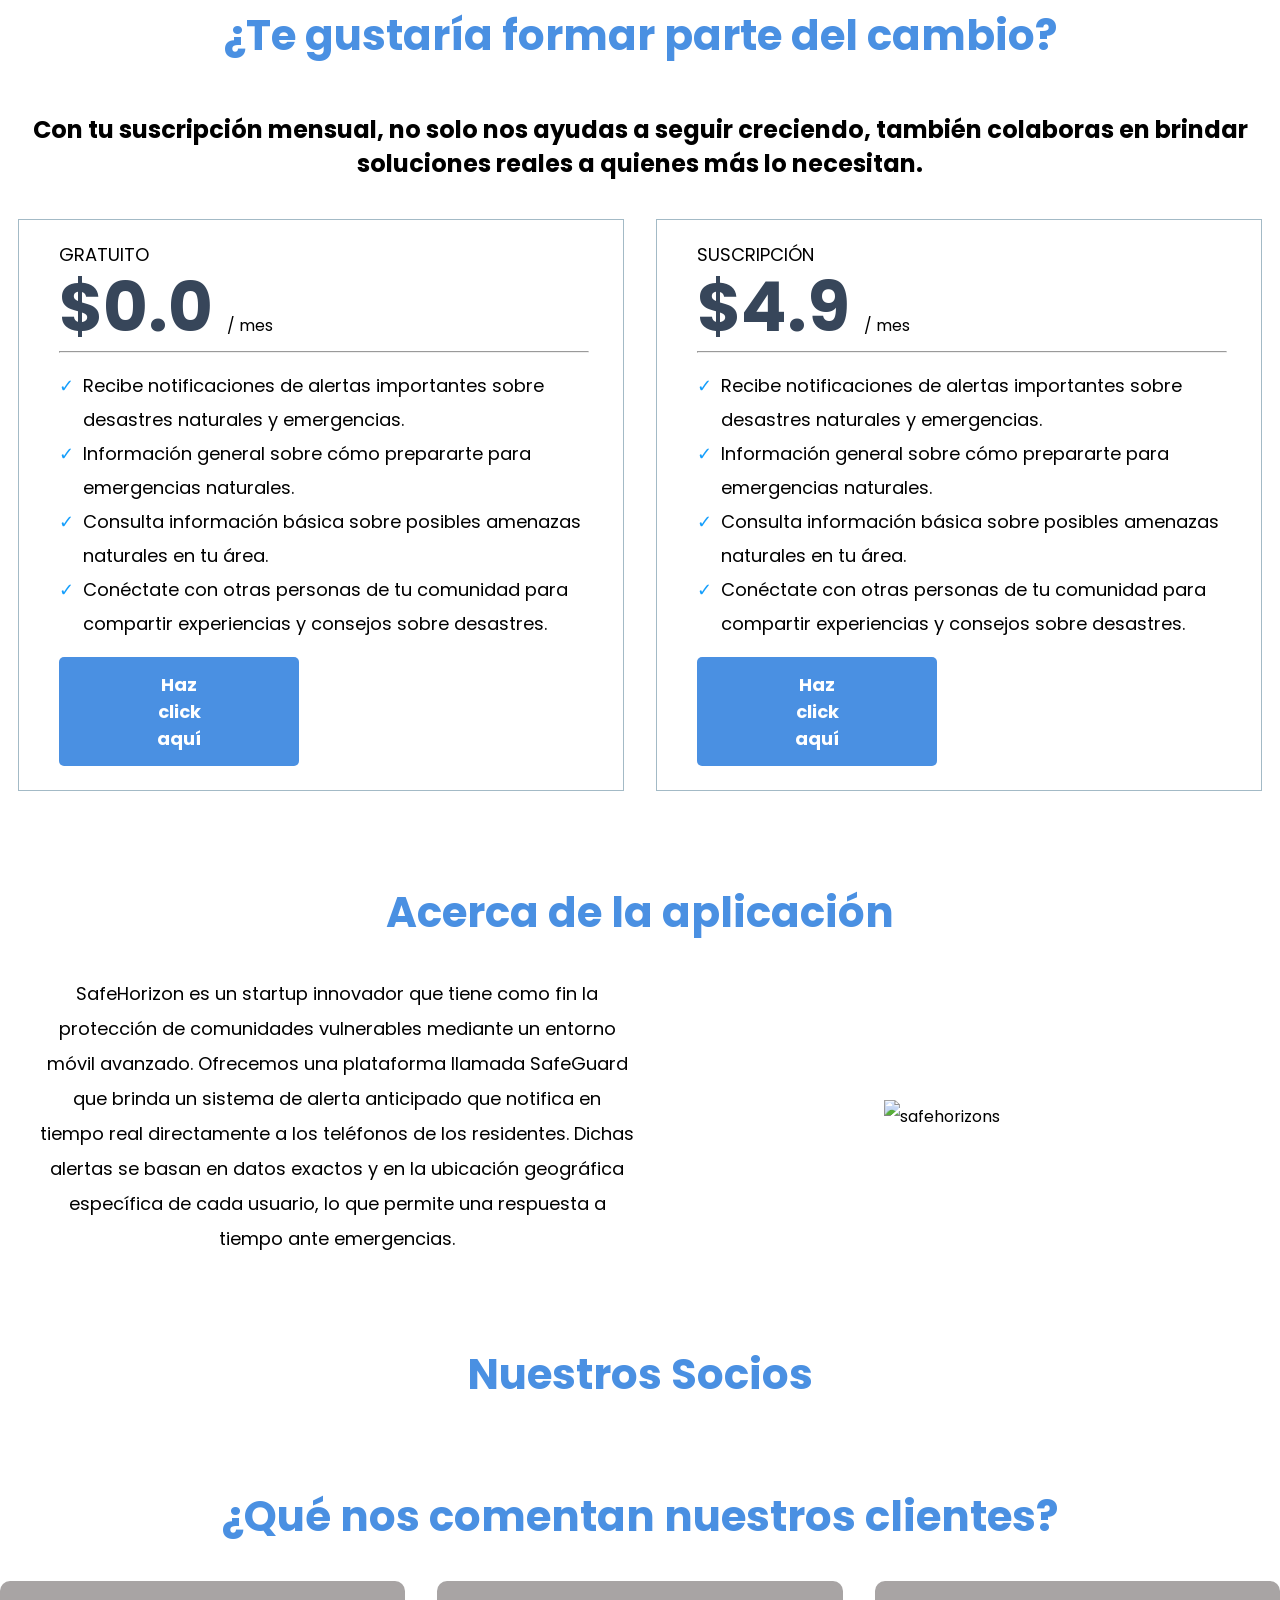
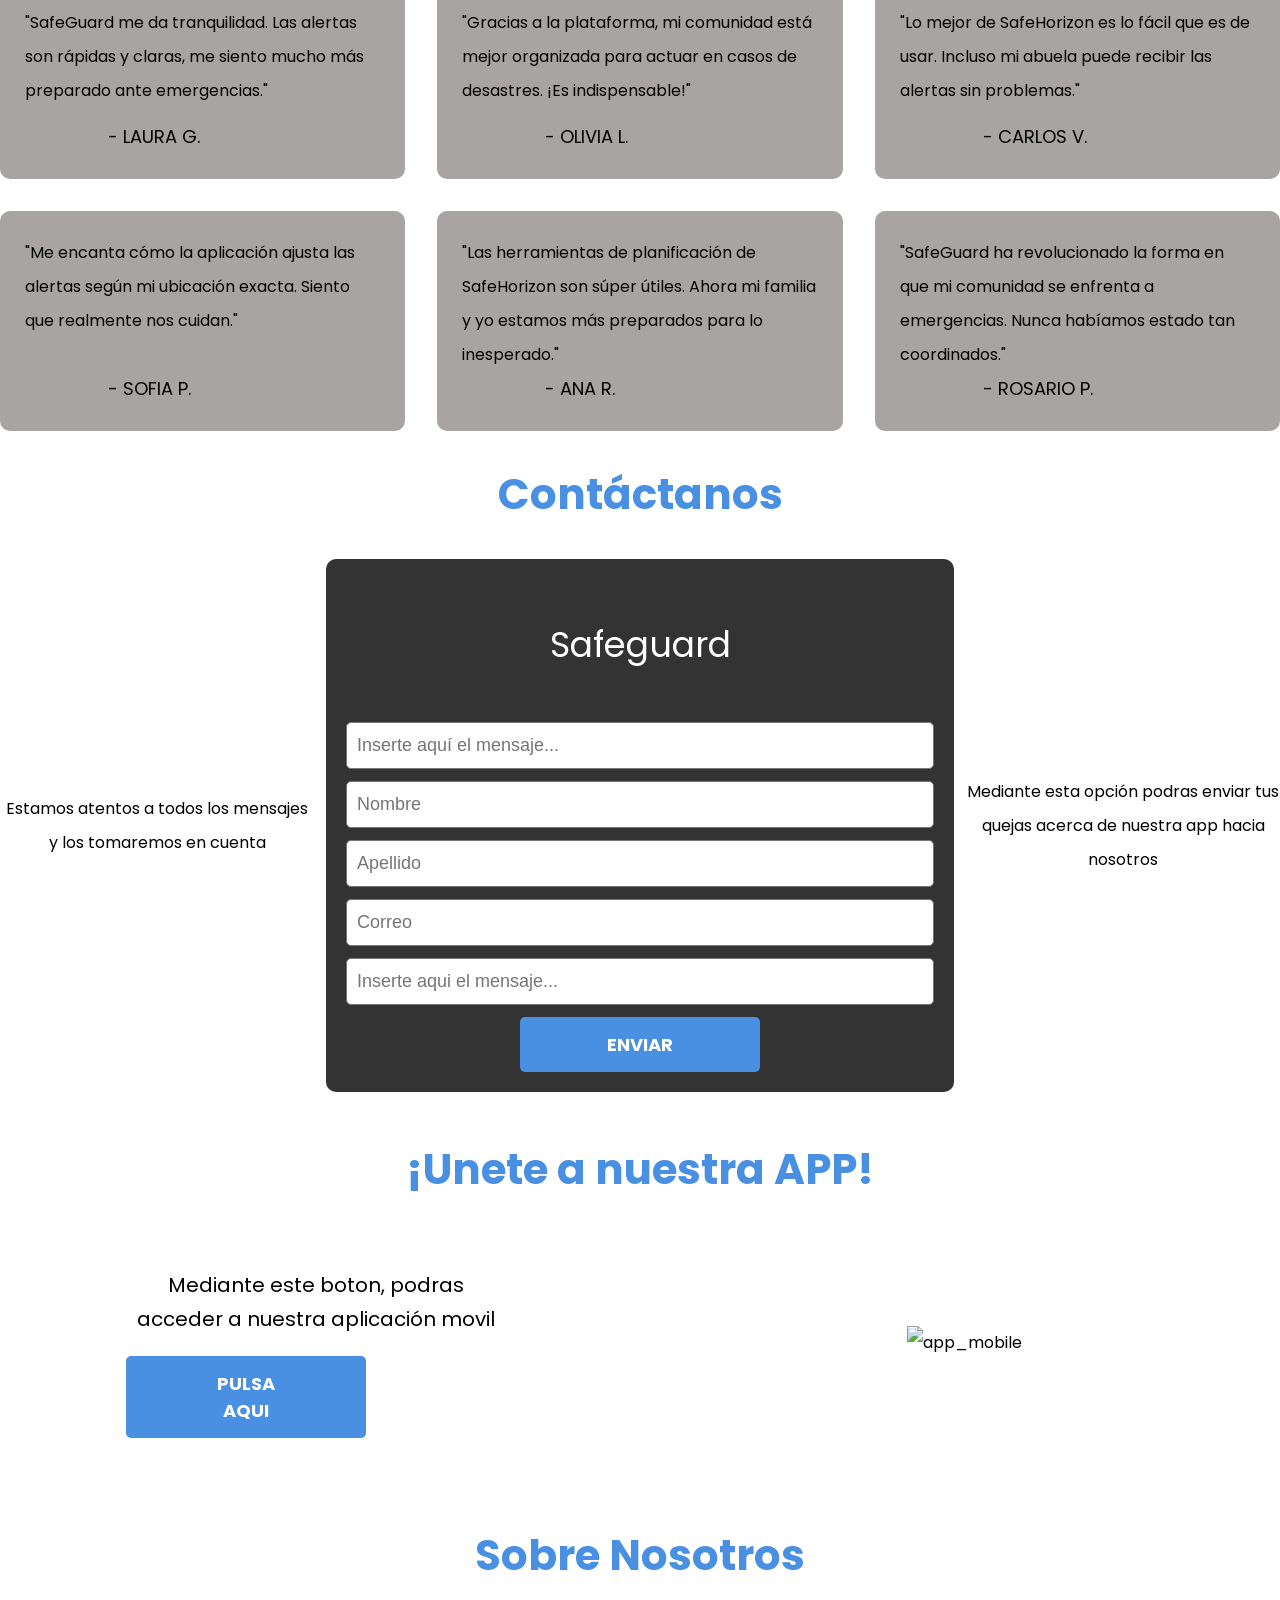
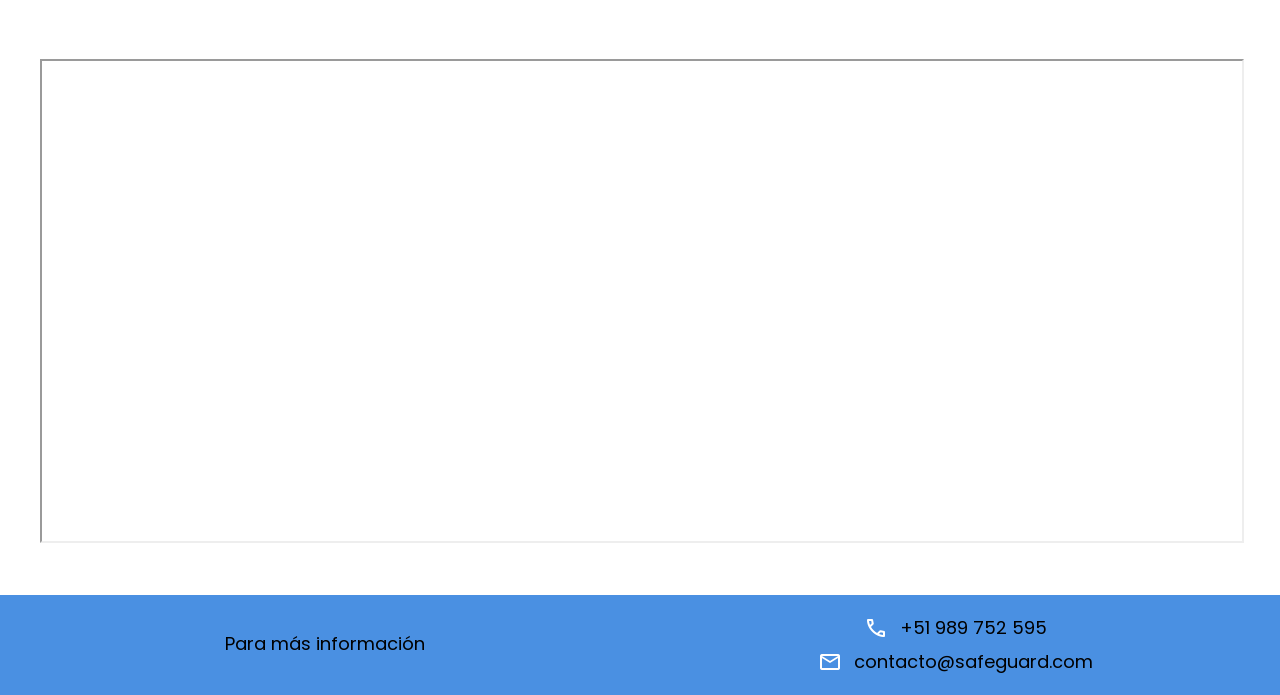
==== commit 4159f059: "Update index.html" ====
--- a/index.html
+++ b/index.html
@@ -135,7 +135,7 @@
             </div>
           </div>
           <div class="card">
-            <span>GRATUITO</span>
+            <span>SUSCRIPCIÓN</span>
             <div>
               <span class="title-promotion"> <strong>$4.9 </strong> </span>/ mes
             </div>
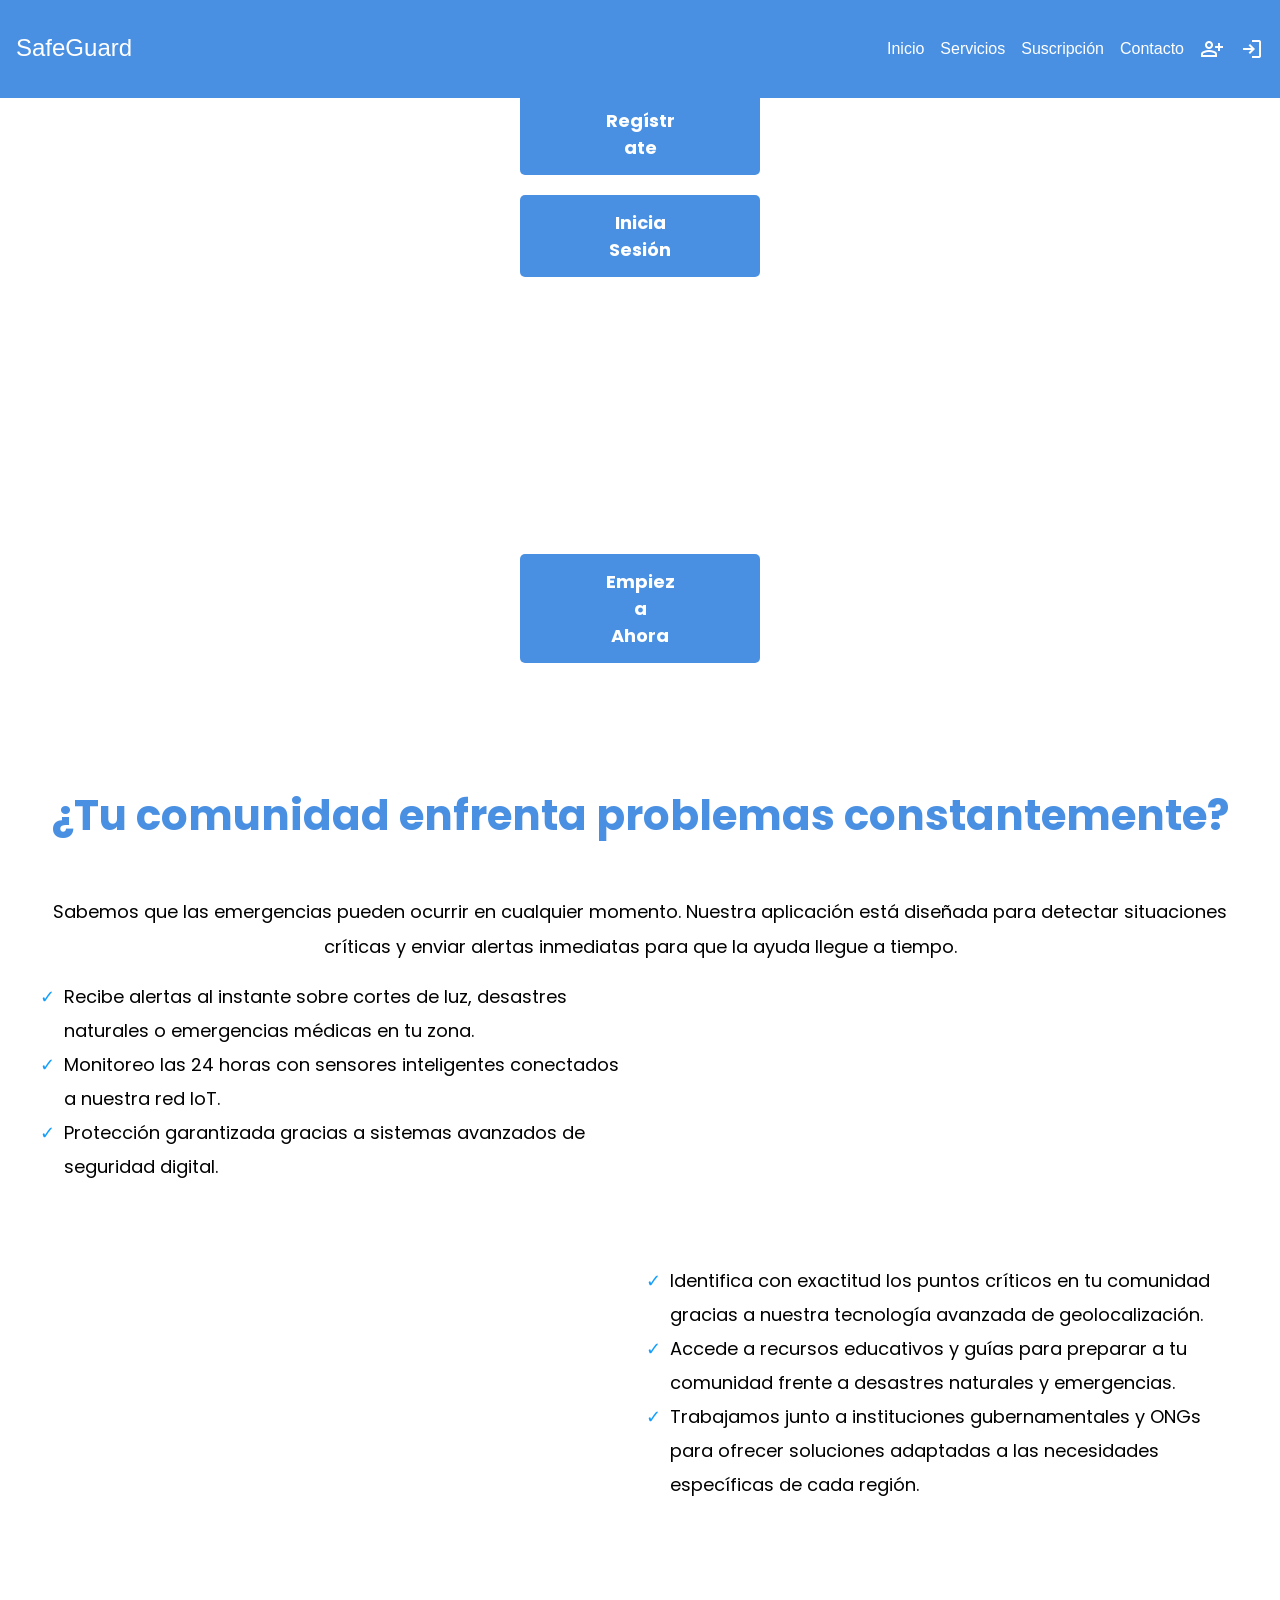
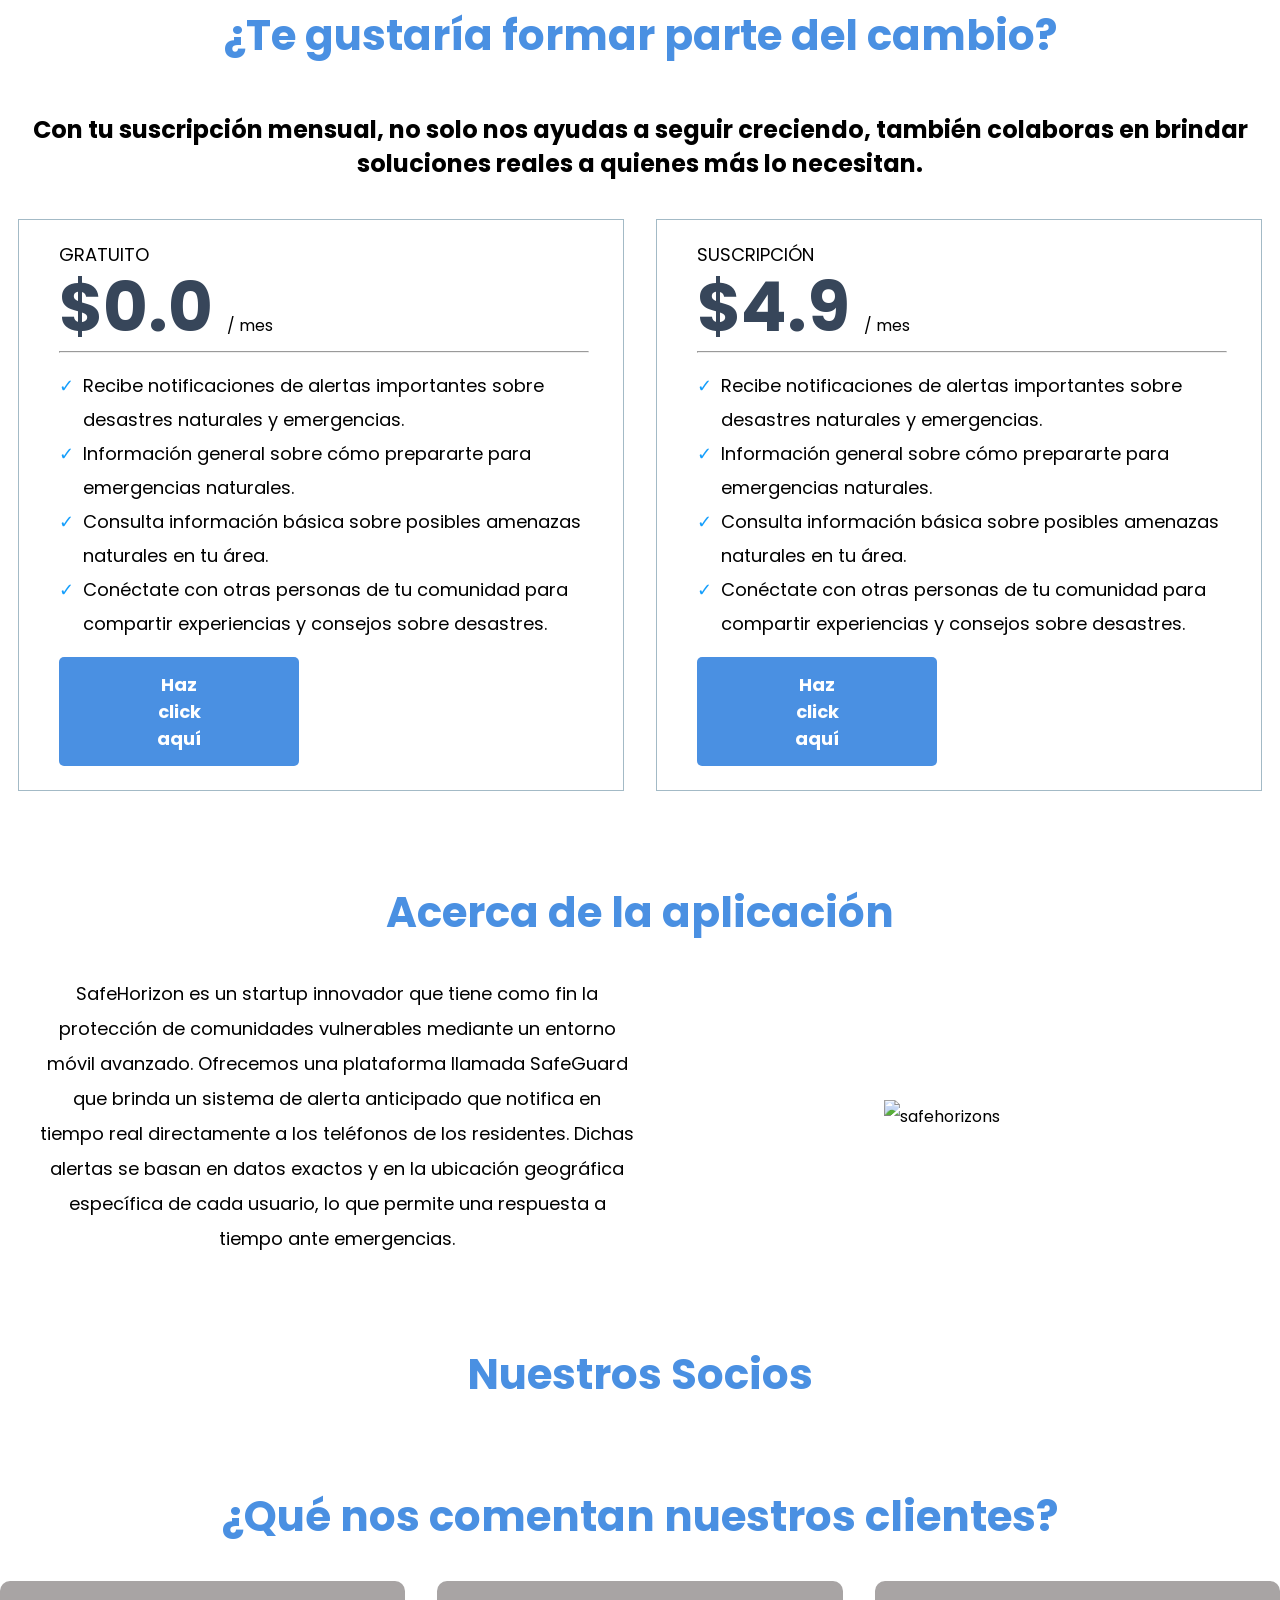
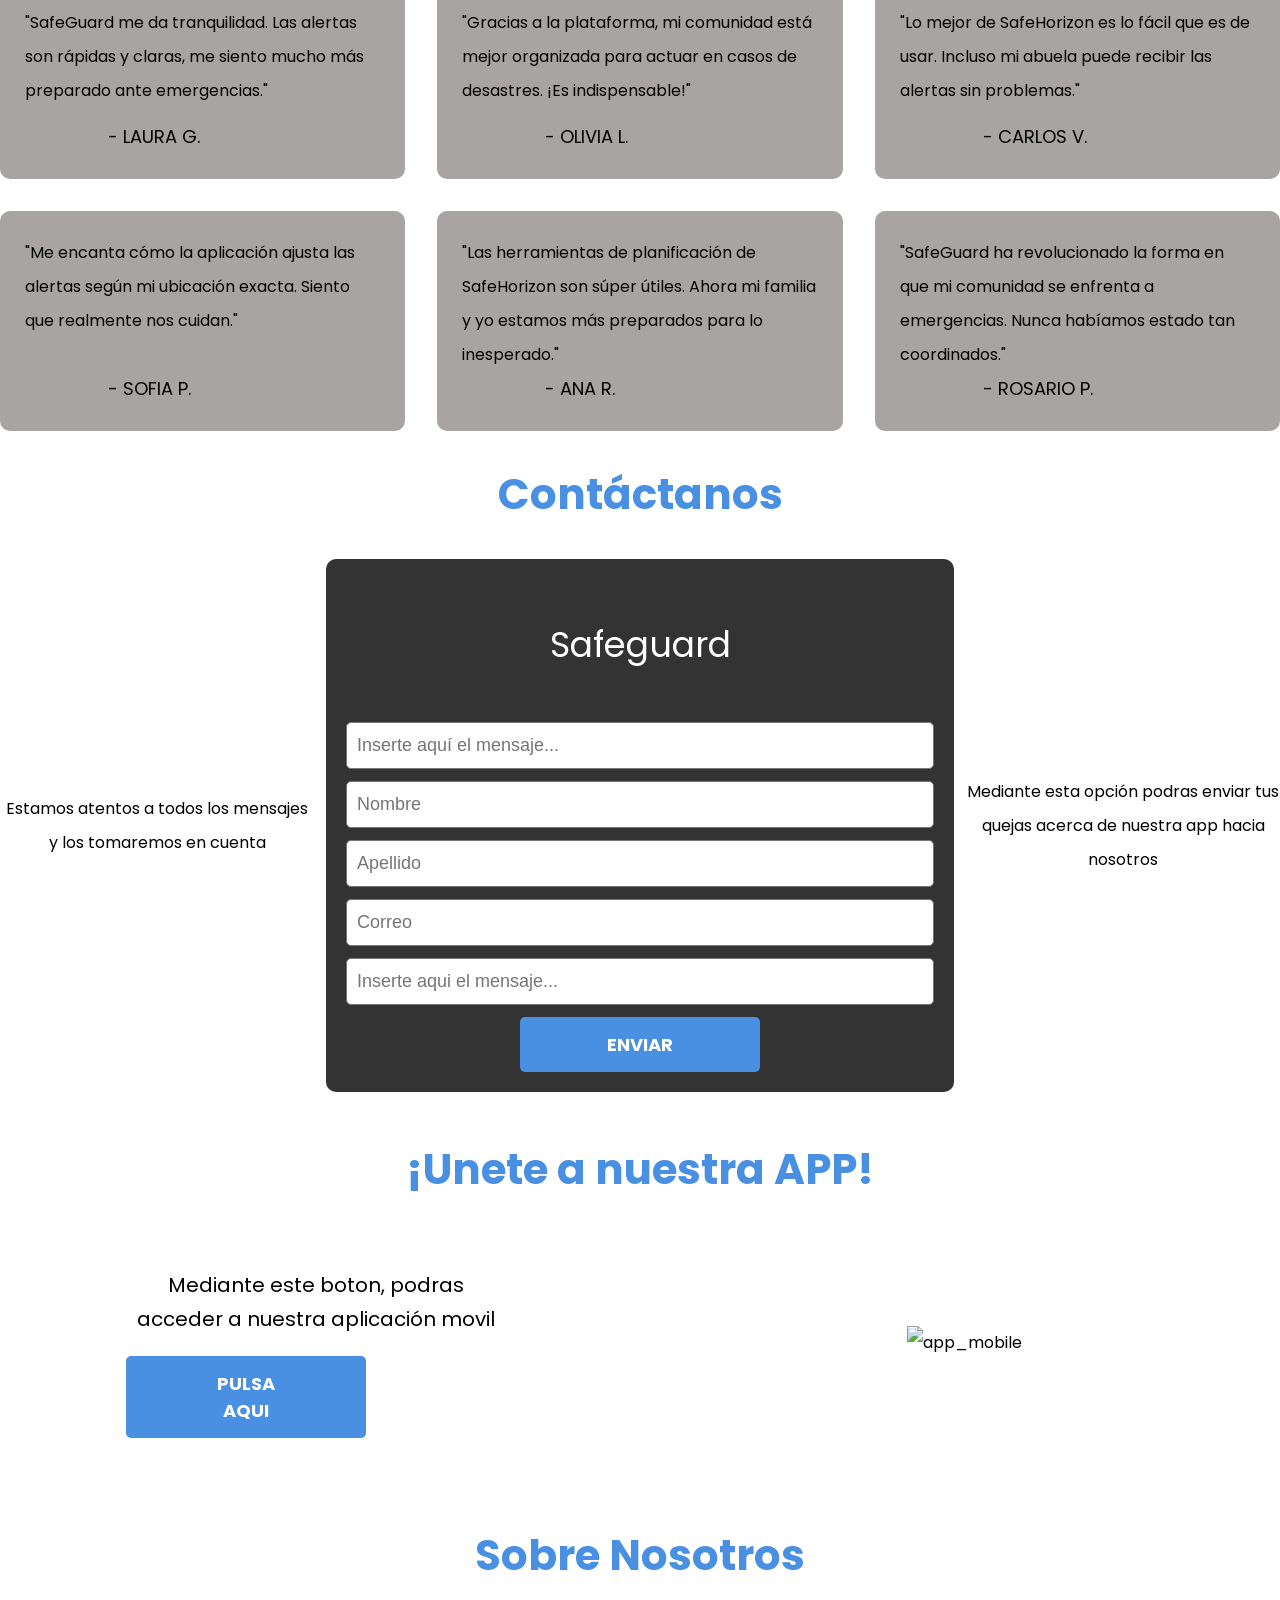
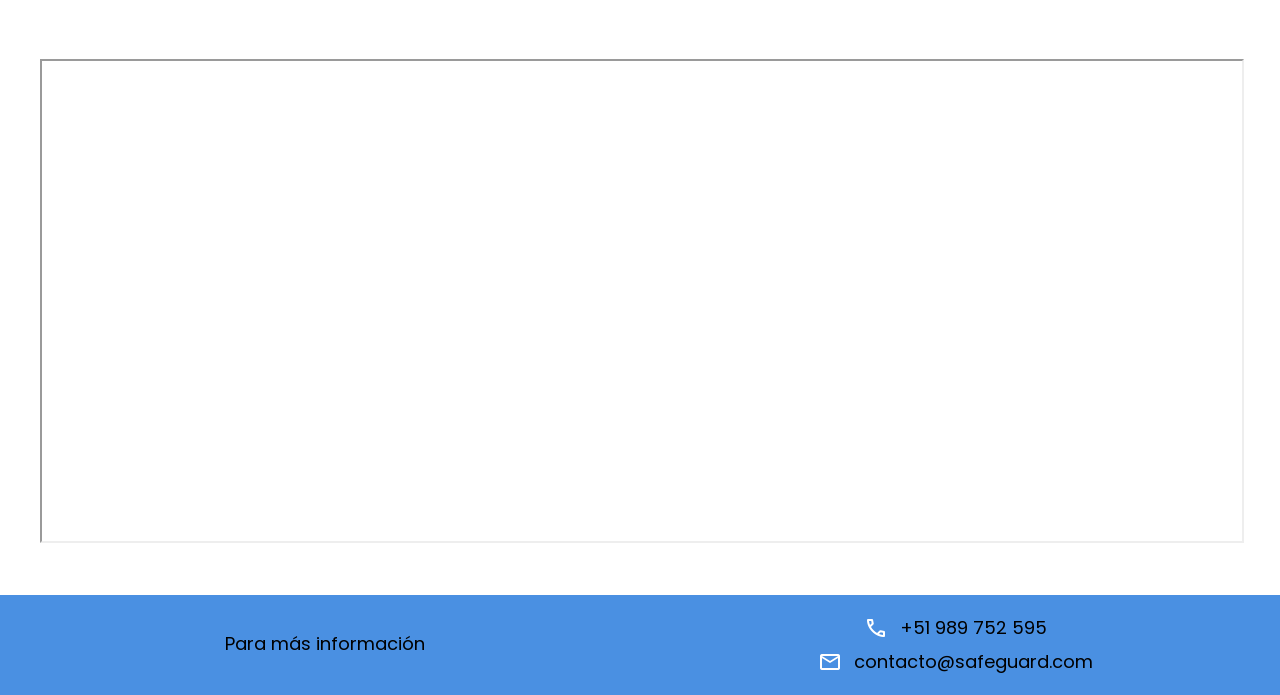
==== commit 89a647f1: "Update index.html" ====
--- a/index.html
+++ b/index.html
@@ -41,20 +41,19 @@
     </header>
     <main>
       <section class="banner" id="start">
-       <div class="banner-content">
-  <div class="container-buttons">
-  <button class="button-primary" onclick="loadPage('./register.html')">Regístrate</button>
-  <button class="button-primary" onclick="loadPage('./login.html')">Inicia Sesión</button>
-</div>
-<h1 class="title" style="color: white">
-  Mantente informado acerca de los diversos problemas en tu comunidad
-</h1>
-<h5 style="color: white">
-  Únete a nuestra comunidad para poder ayudarte
-</h5>
-<div class="p-xxl">
-  <button class="button-primary">Empieza Ahora</button>
-</div>
+      <div class="container-buttons">
+            <button class="button-primary" onclick="loadPage('./register.html')" >Regístrate</button>
+            <button class="button-primary"  onclick="loadPage('./login.html')">Inicia Sesión</button>
+        </div>
+        <h1 class="title" style="color: white">
+          Mantente informado acerca de los diversos problemas en tu comunidad
+        </h1>
+        <h5 style="color: white">
+          Únete a nuestra comunidad para poder ayudarte
+        </h5>
+        <div class="p-xxl">
+          <button class="button-primary">Empieza Ahora</button>
+        </div>
       </section>
       <section class="p-xxl">
         <h4 class="title">¿Tu comunidad enfrenta problemas constantemente?</h4>
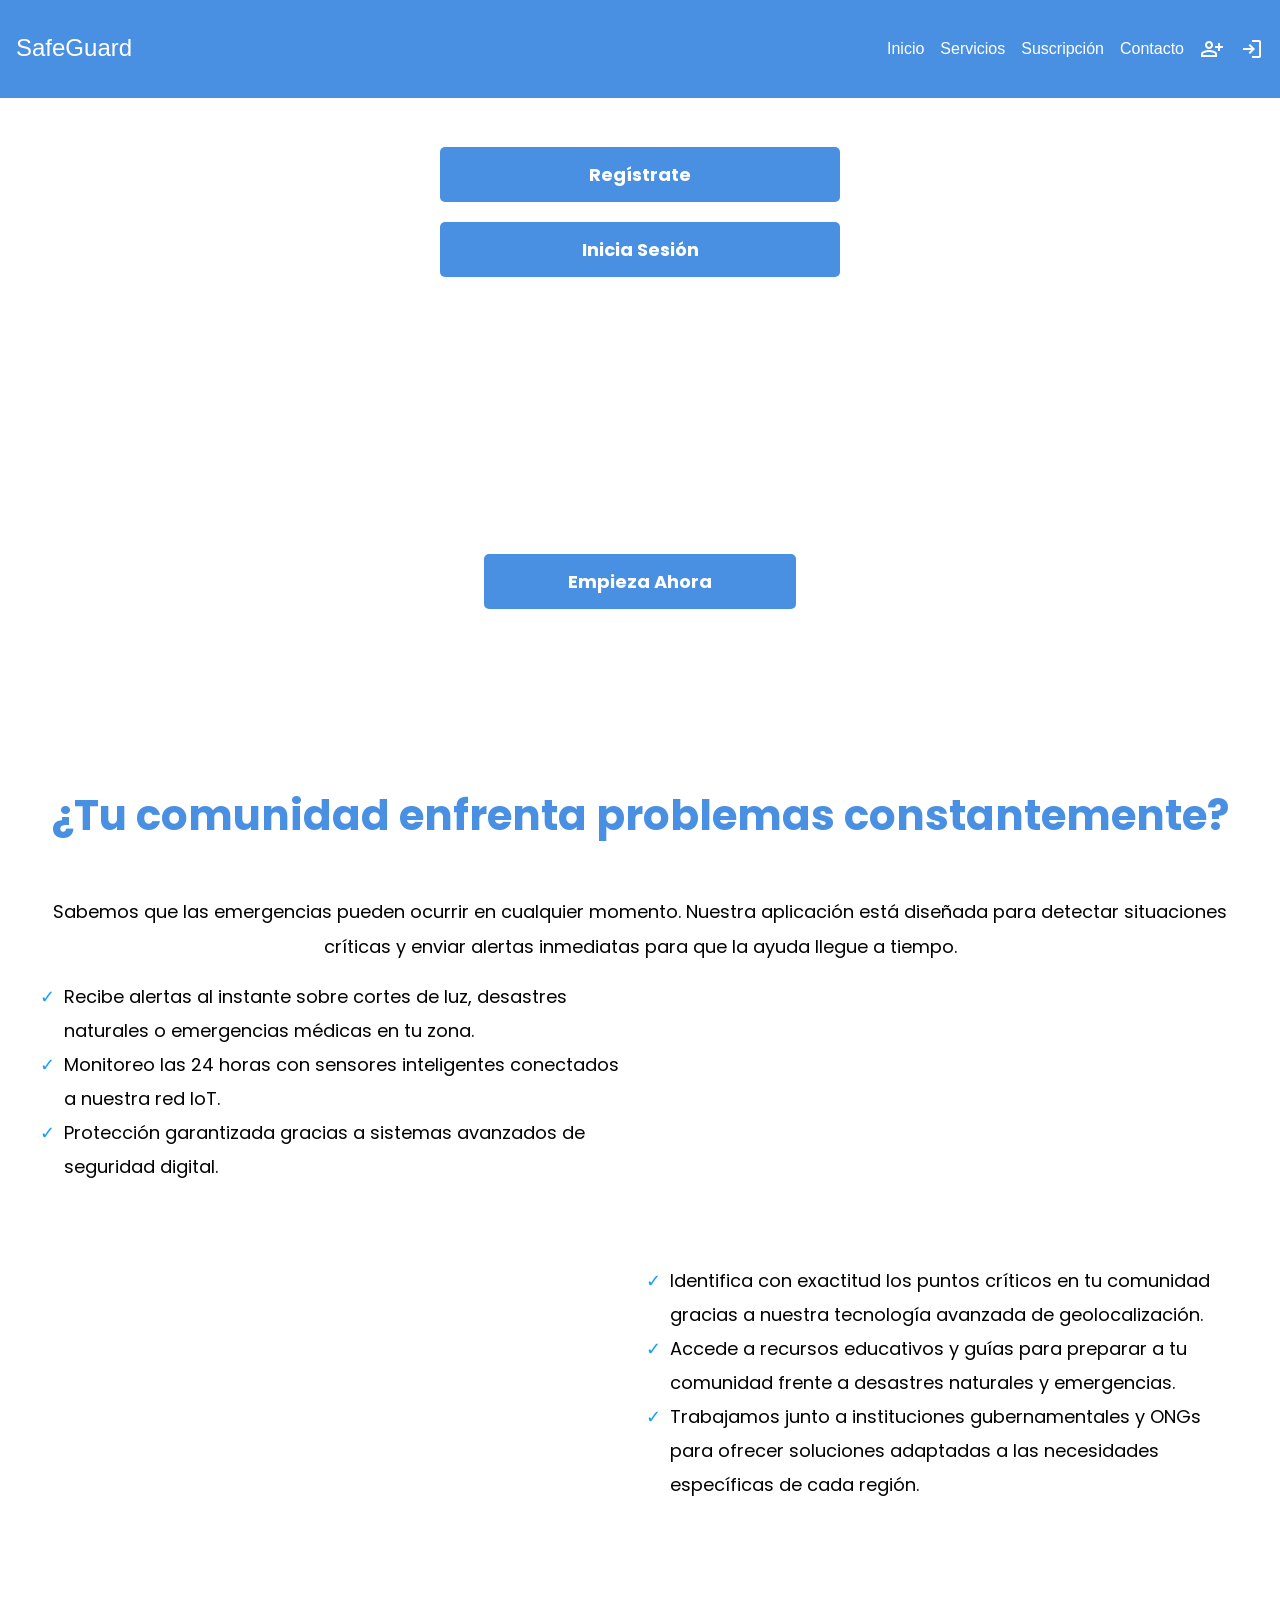
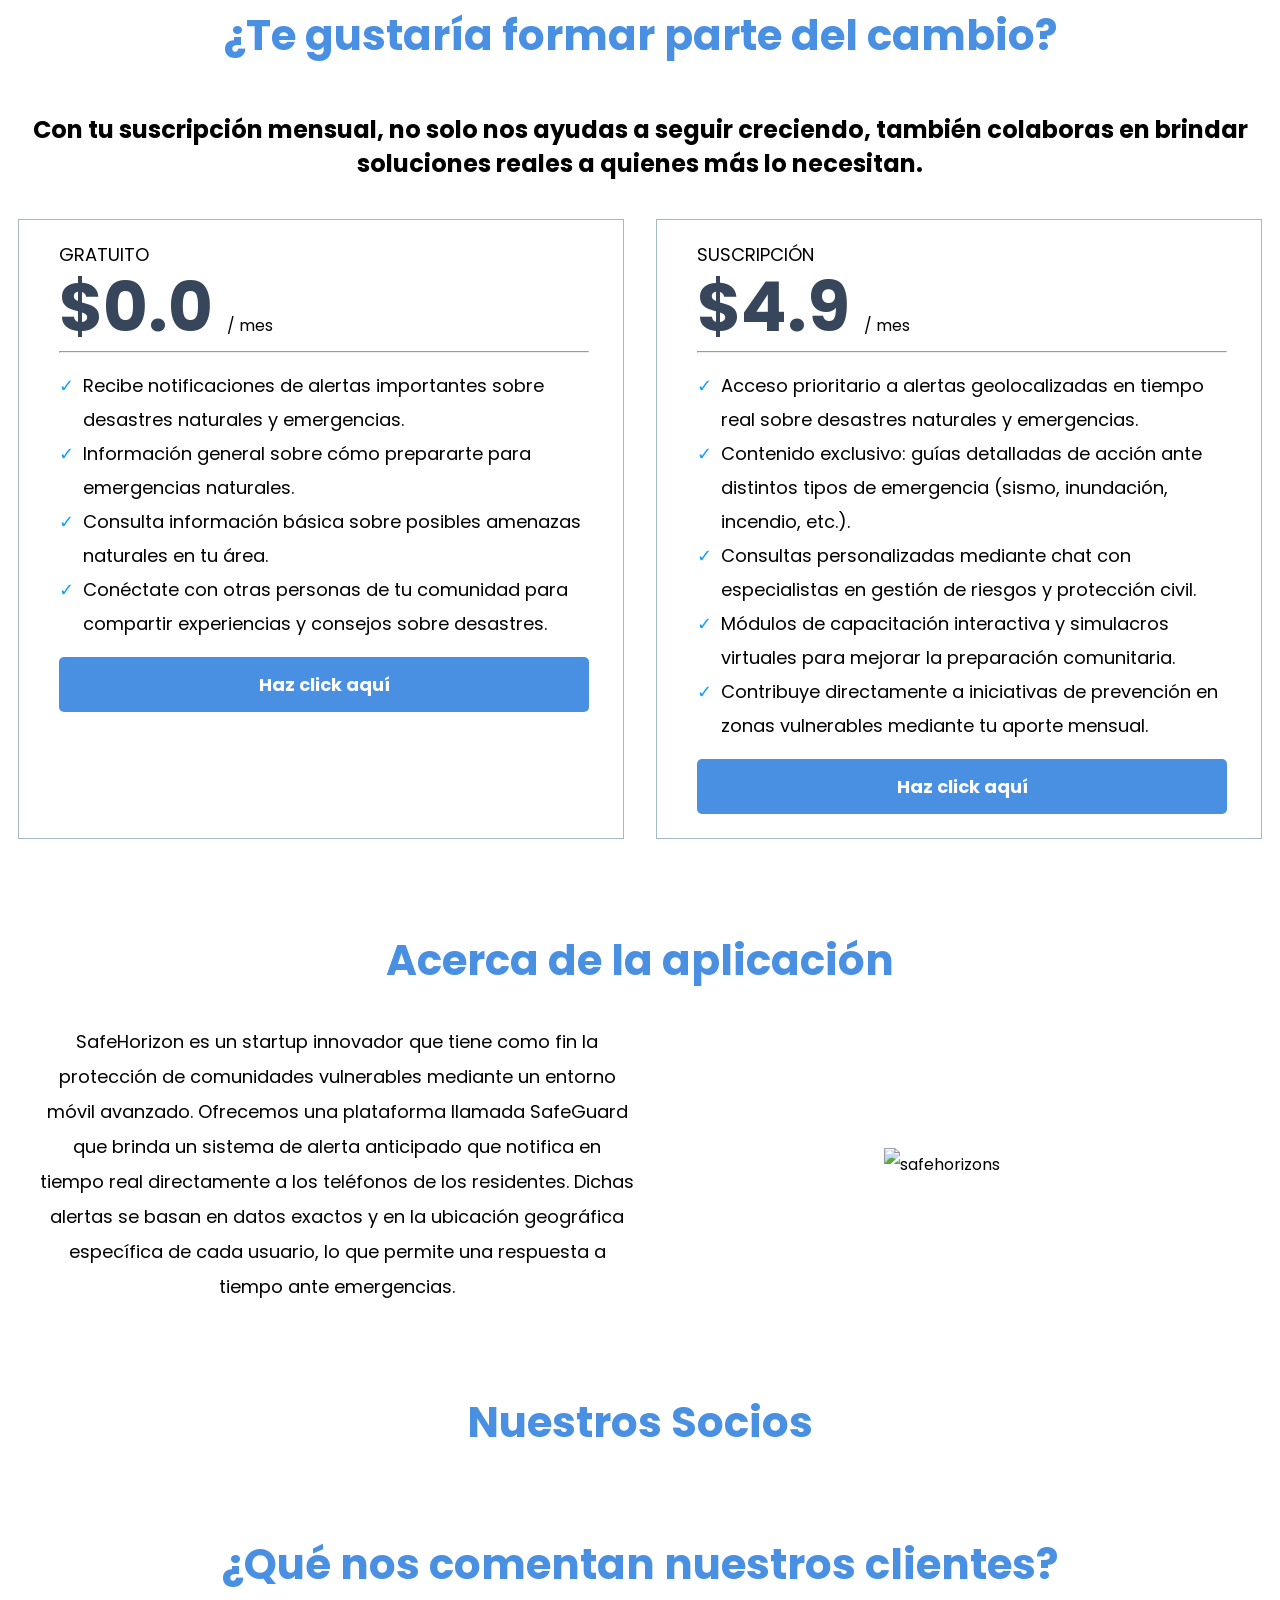
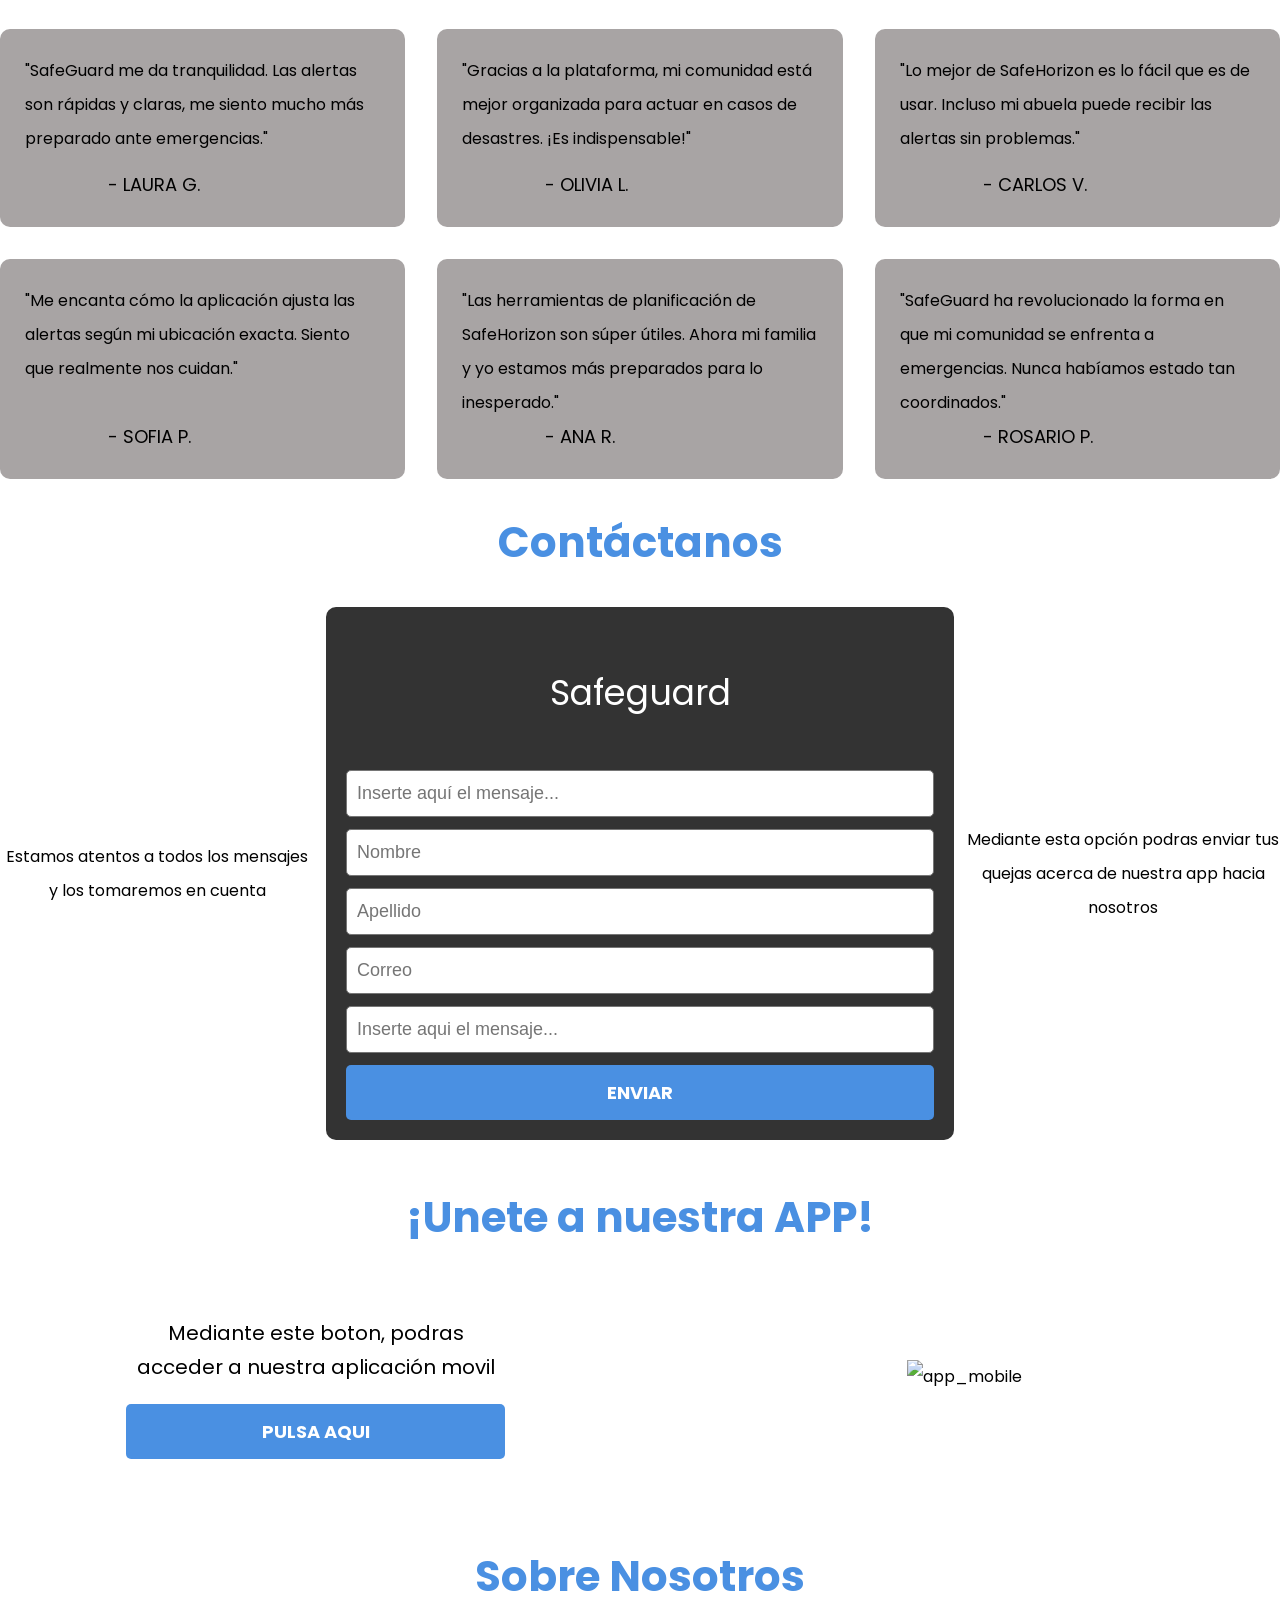
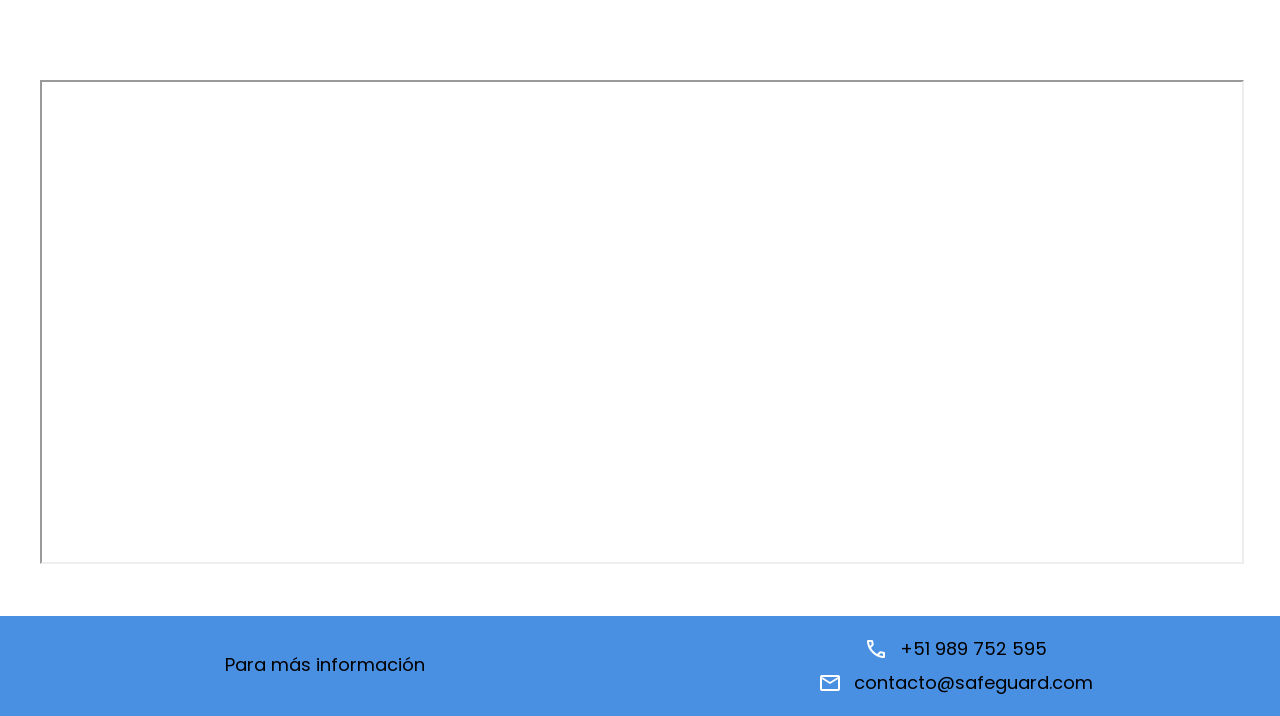
==== commit e622436a: "Update index.html" ====
--- a/index.html
+++ b/index.html
@@ -141,23 +141,23 @@
             <hr />
             <div>
               <ul>
-                <li class="benefits">
-                  Recibe notificaciones de alertas importantes sobre desastres
-                  naturales y emergencias.
-                </li>
-                <li class="benefits">
-                  Información general sobre cómo prepararte para emergencias
-                  naturales.
-                </li>
-                <li class="benefits">
-                  Consulta información básica sobre posibles amenazas naturales
-                  en tu área.
-                </li>
-                <li class="benefits">
-                  Conéctate con otras personas de tu comunidad para compartir
-                  experiencias y consejos sobre desastres.
-                </li>
-              </ul>
+  <li class="benefits">
+    Acceso prioritario a alertas geolocalizadas en tiempo real sobre desastres naturales y emergencias.
+  </li>
+  <li class="benefits">
+    Contenido exclusivo: guías detalladas de acción ante distintos tipos de emergencia (sismo, inundación, incendio, etc.).
+  </li>
+  <li class="benefits">
+    Consultas personalizadas mediante chat con especialistas en gestión de riesgos y protección civil.
+  </li>
+  <li class="benefits">
+    Módulos de capacitación interactiva y simulacros virtuales para mejorar la preparación comunitaria.
+  </li>
+  <li class="benefits">
+    Contribuye directamente a iniciativas de prevención en zonas vulnerables mediante tu aporte mensual.
+  </li>
+</ul>
+
               <button class="button-primary">Haz click aquí</button>
             </div>
           </div>
--- a/css/styles.css
+++ b/css/styles.css
@@ -298,7 +298,11 @@
 
 .container-register {
   background-image: url("../assets/images/banner-landing.jpg");
-  height: 100vh;
+  background-size: cover;
+  background-position: center;
+  background-repeat: no-repeat;
+  min-height: 100vh;
+  padding: 40px 0; /* Espaciado vertical para evitar cortes */
 }
 
 .w-full {
@@ -314,38 +318,3 @@
   max-width: 400px;
   margin: 0 auto;
 }
-
-.banner {
-  display: flex;
-  justify-content: center;
-  align-items: center;
-  flex-direction: column;
-  background-image: url("../assets/images/banner-landing.jpg");
-  background-size: cover;
-  background-position: center;
-  background-repeat: no-repeat;
-  height: 600px;
-  text-align: center;
-}
-
-.banner-content {
-  display: flex;
-  flex-direction: column;
-  align-items: center;
-  gap: 20px;
-  width: 100%;
-  max-width: 600px;
-}
-
-.container-buttons {
-  display: flex;
-  gap: 20px;
-  flex-wrap: wrap;
-  justify-content: center;
-  width: 100%;
-}
-
-.button-primary {
-  max-width: 240px;
-}
-
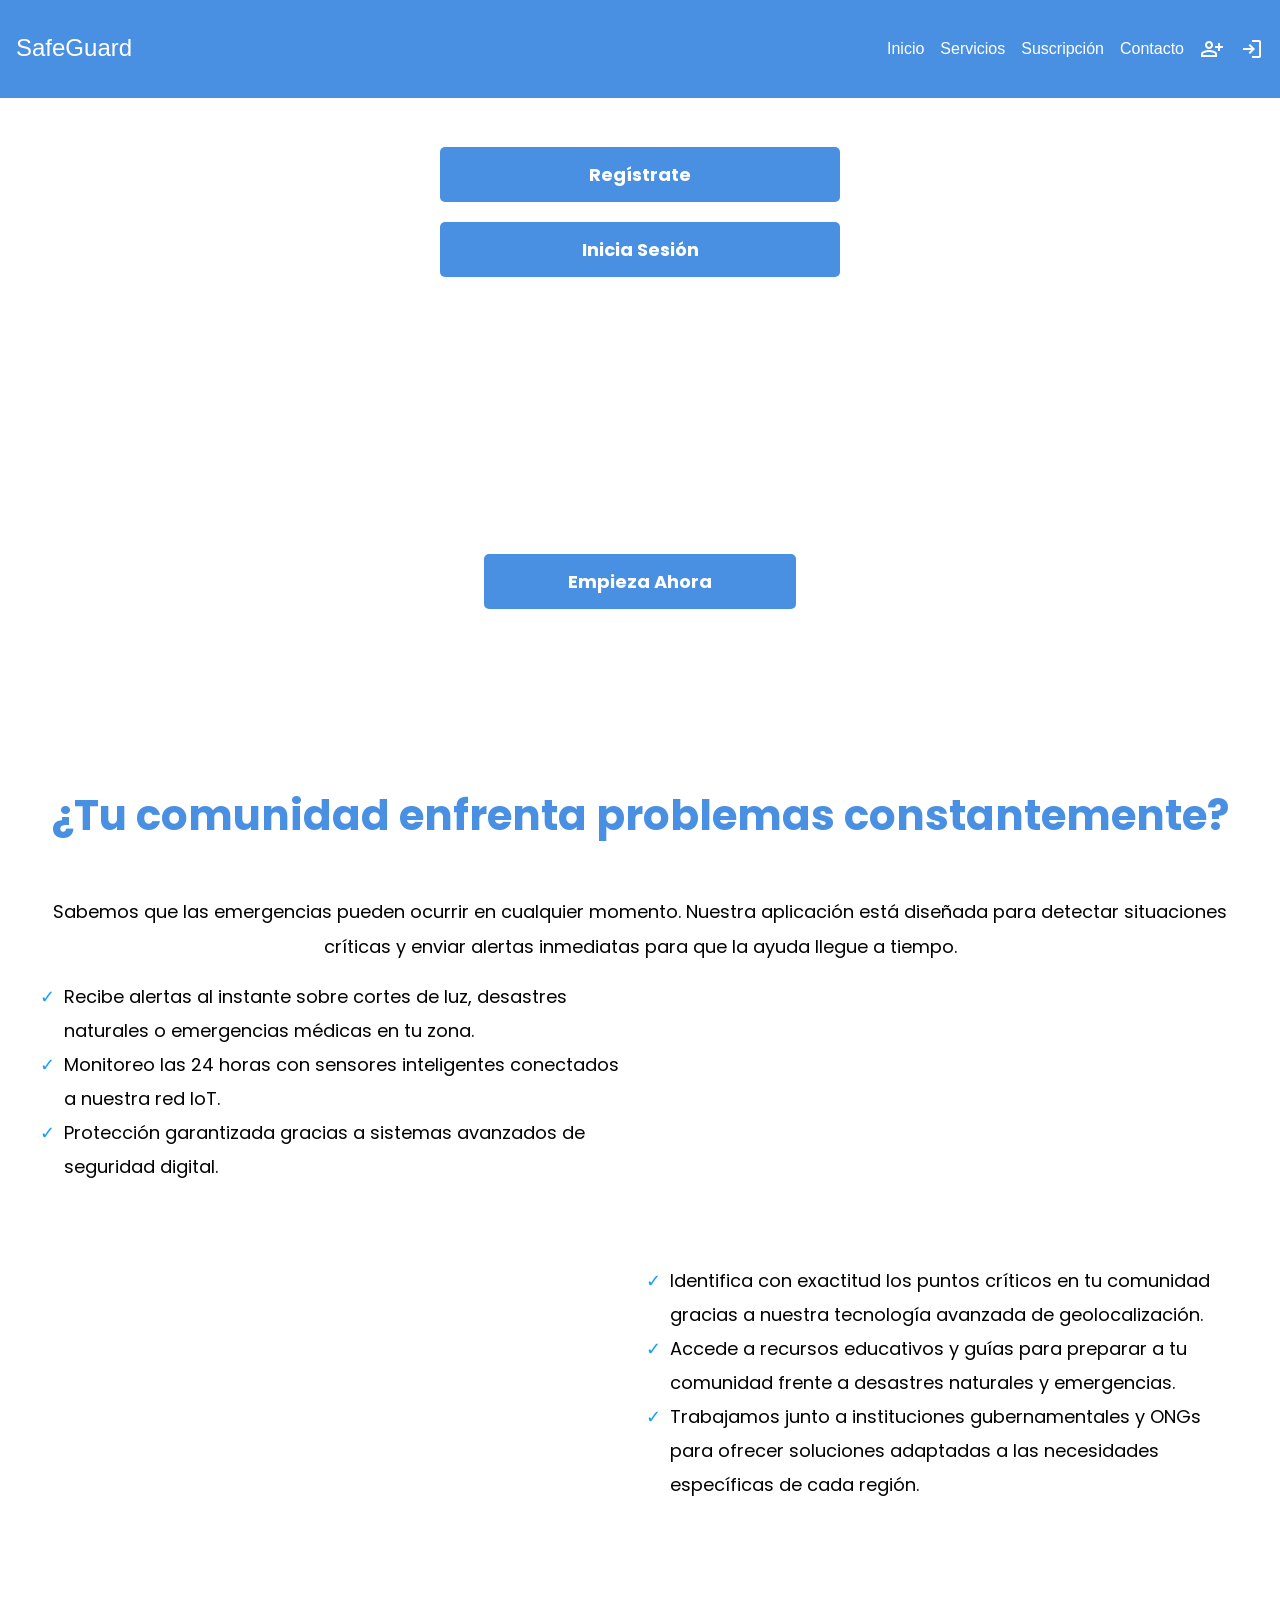
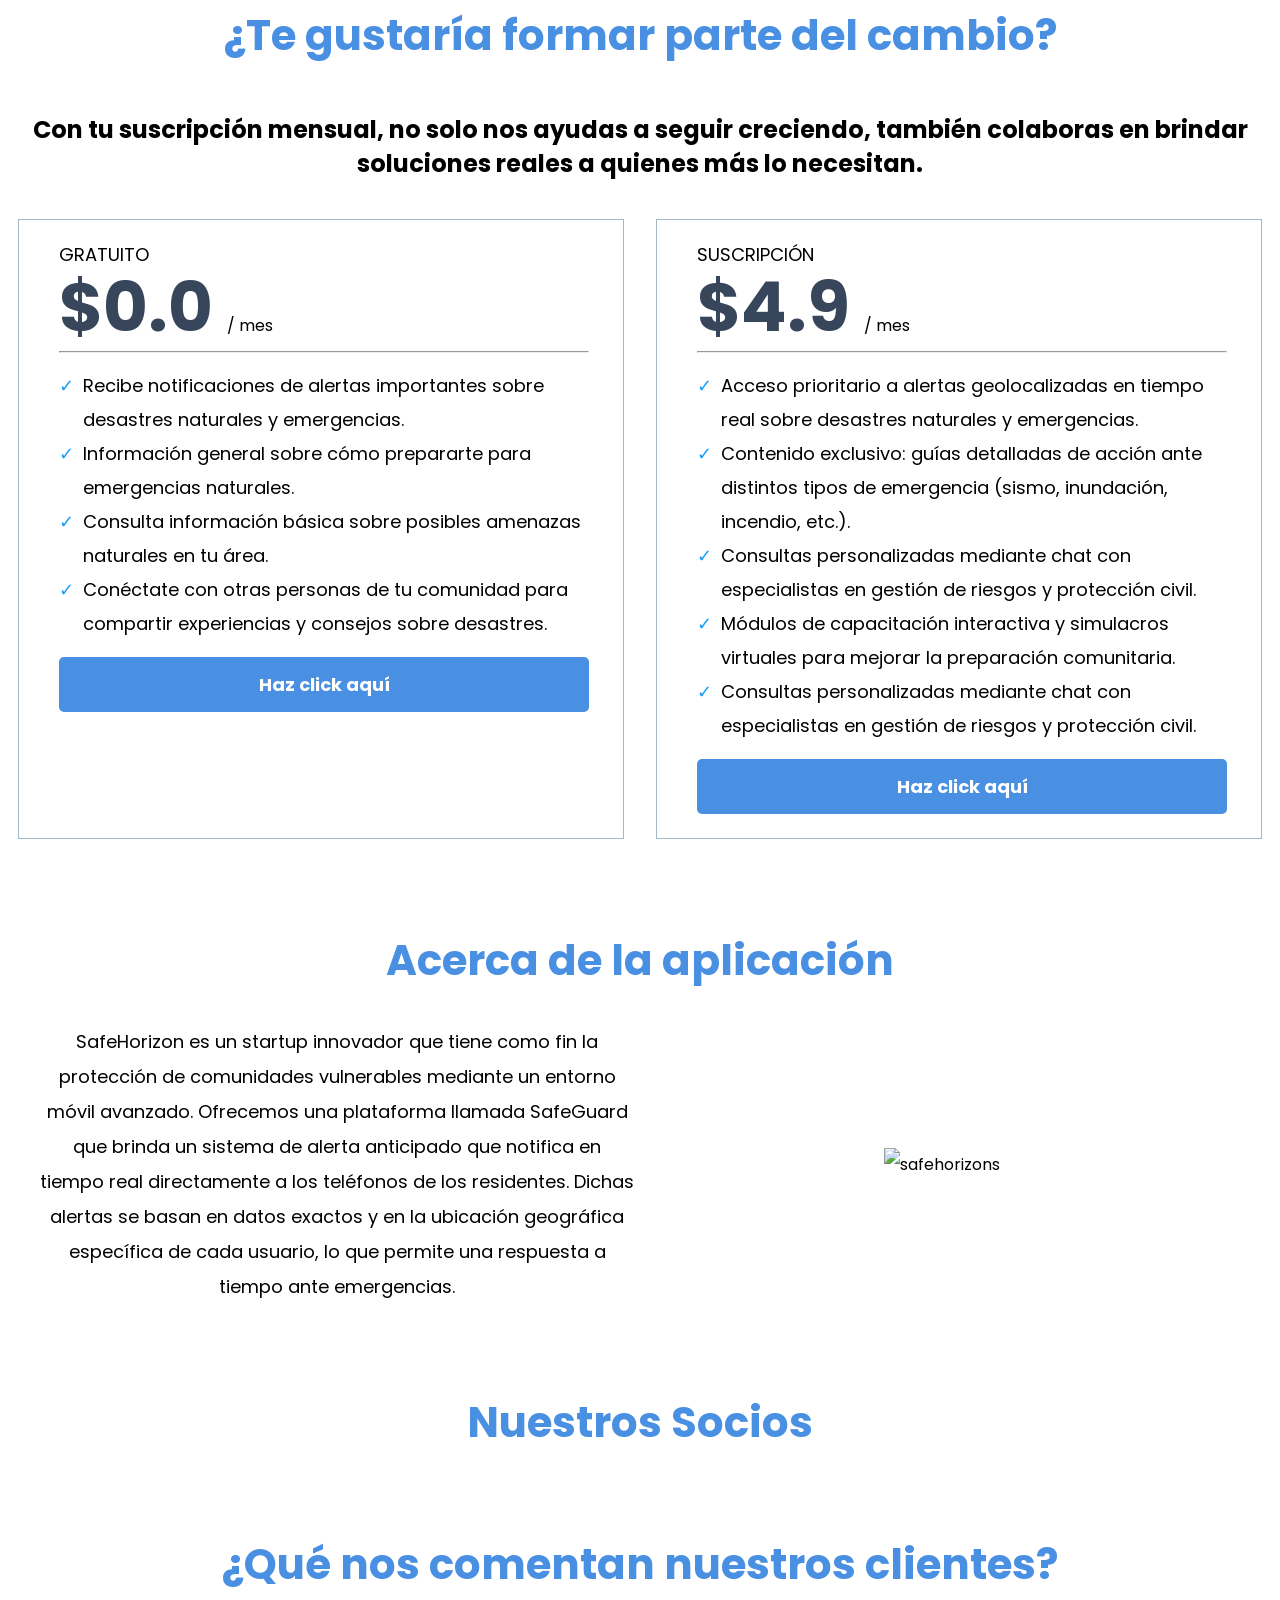
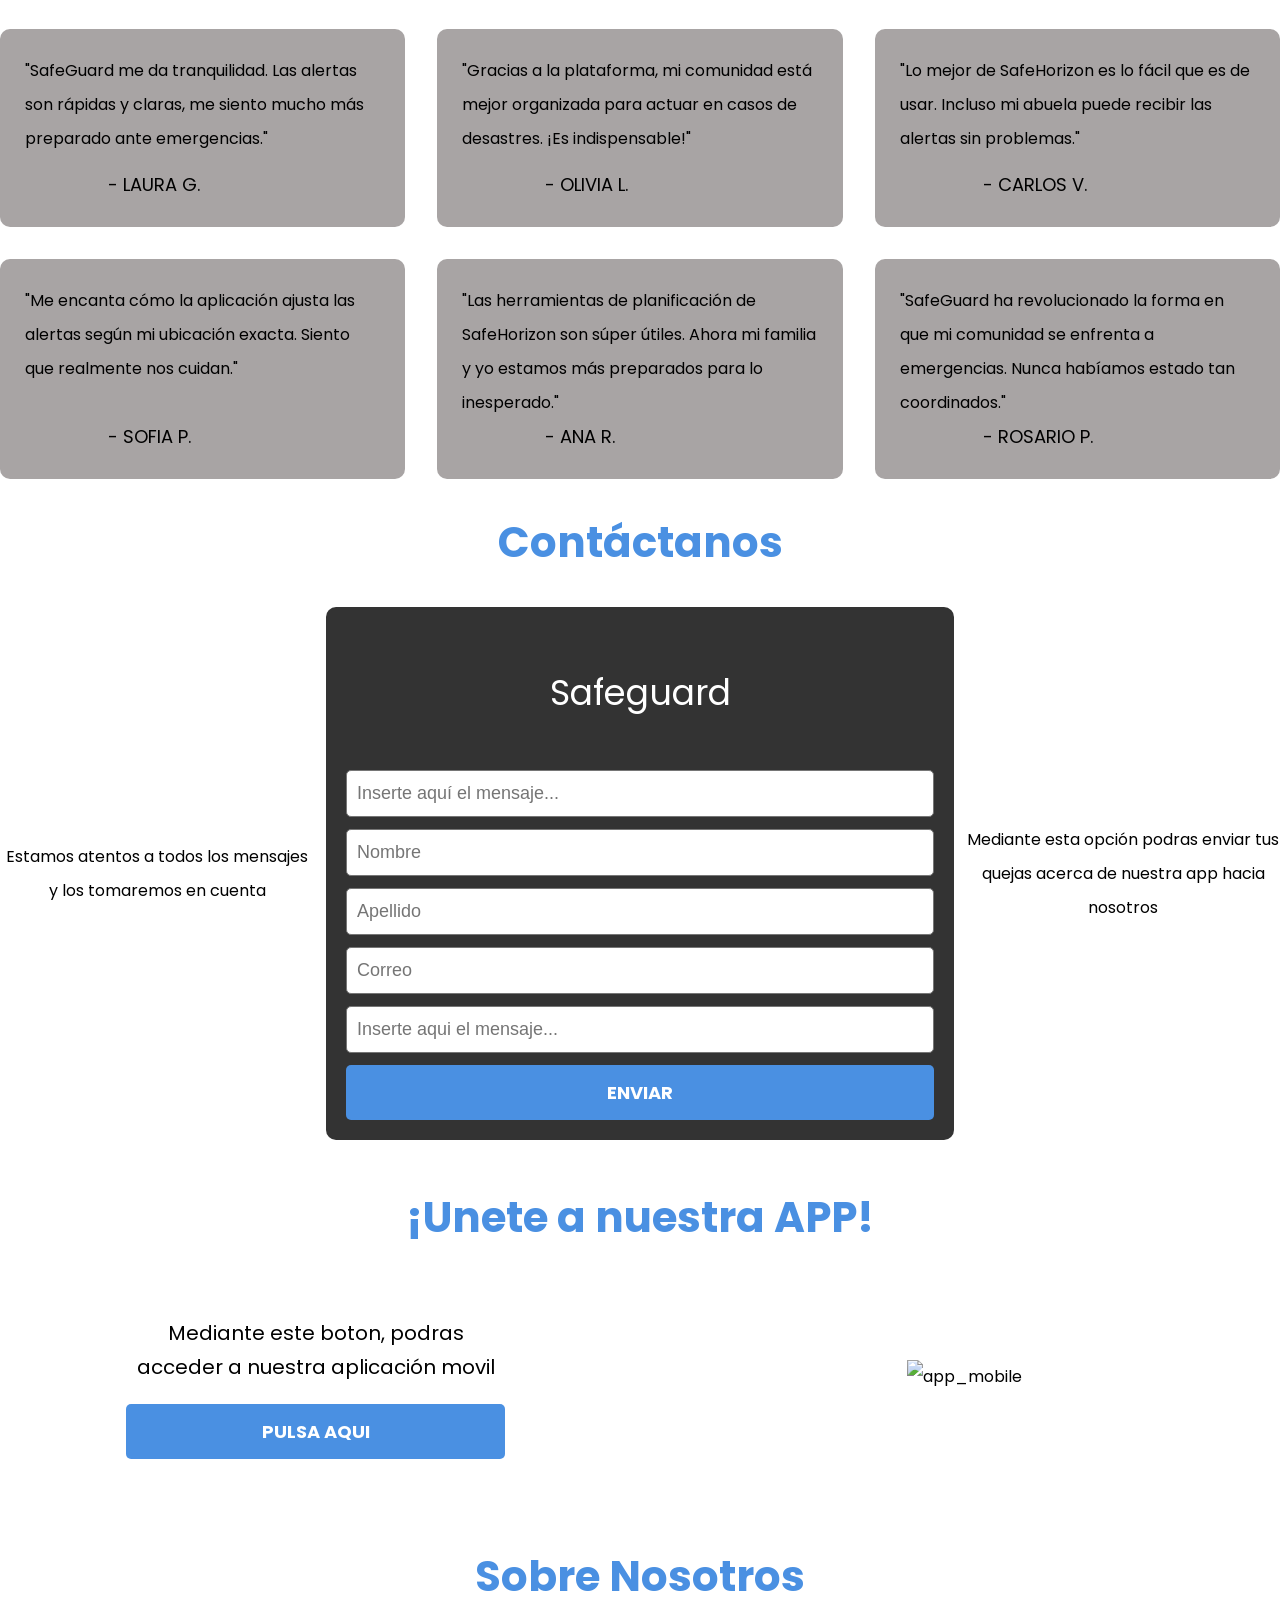
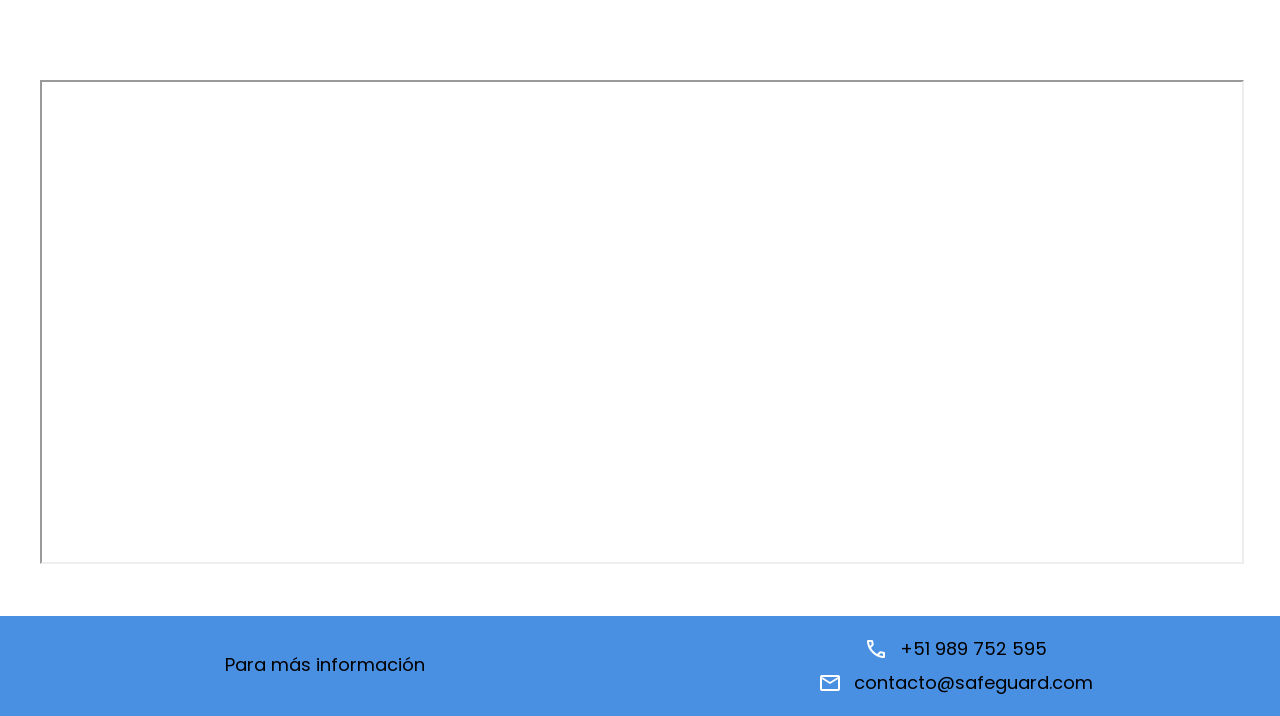
==== commit f815d09a: "Update index.html" ====
--- a/index.html
+++ b/index.html
@@ -141,23 +141,22 @@
             <hr />
             <div>
               <ul>
-  <li class="benefits">
-    Acceso prioritario a alertas geolocalizadas en tiempo real sobre desastres naturales y emergencias.
-  </li>
-  <li class="benefits">
-    Contenido exclusivo: guías detalladas de acción ante distintos tipos de emergencia (sismo, inundación, incendio, etc.).
-  </li>
-  <li class="benefits">
-    Consultas personalizadas mediante chat con especialistas en gestión de riesgos y protección civil.
-  </li>
-  <li class="benefits">
-    Módulos de capacitación interactiva y simulacros virtuales para mejorar la preparación comunitaria.
-  </li>
-  <li class="benefits">
-    Contribuye directamente a iniciativas de prevención en zonas vulnerables mediante tu aporte mensual.
-  </li>
-</ul>
-
+                <li class="benefits">
+                  Acceso prioritario a alertas geolocalizadas en tiempo real sobre desastres naturales y emergencias.
+                </li>
+                <li class="benefits">
+                  Contenido exclusivo: guías detalladas de acción ante distintos tipos de emergencia (sismo, inundación, incendio, etc.).
+                </li>
+                <li class="benefits">
+                  Consultas personalizadas mediante chat con especialistas en gestión de riesgos y protección civil.
+                </li>
+                <li class="benefits">
+                  Módulos de capacitación interactiva y simulacros virtuales para mejorar la preparación comunitaria.
+                </li>
+                <li class="benefits">
+                  Consultas personalizadas mediante chat con especialistas en gestión de riesgos y protección civil.
+                </li>
+              </ul>
               <button class="button-primary">Haz click aquí</button>
             </div>
           </div>
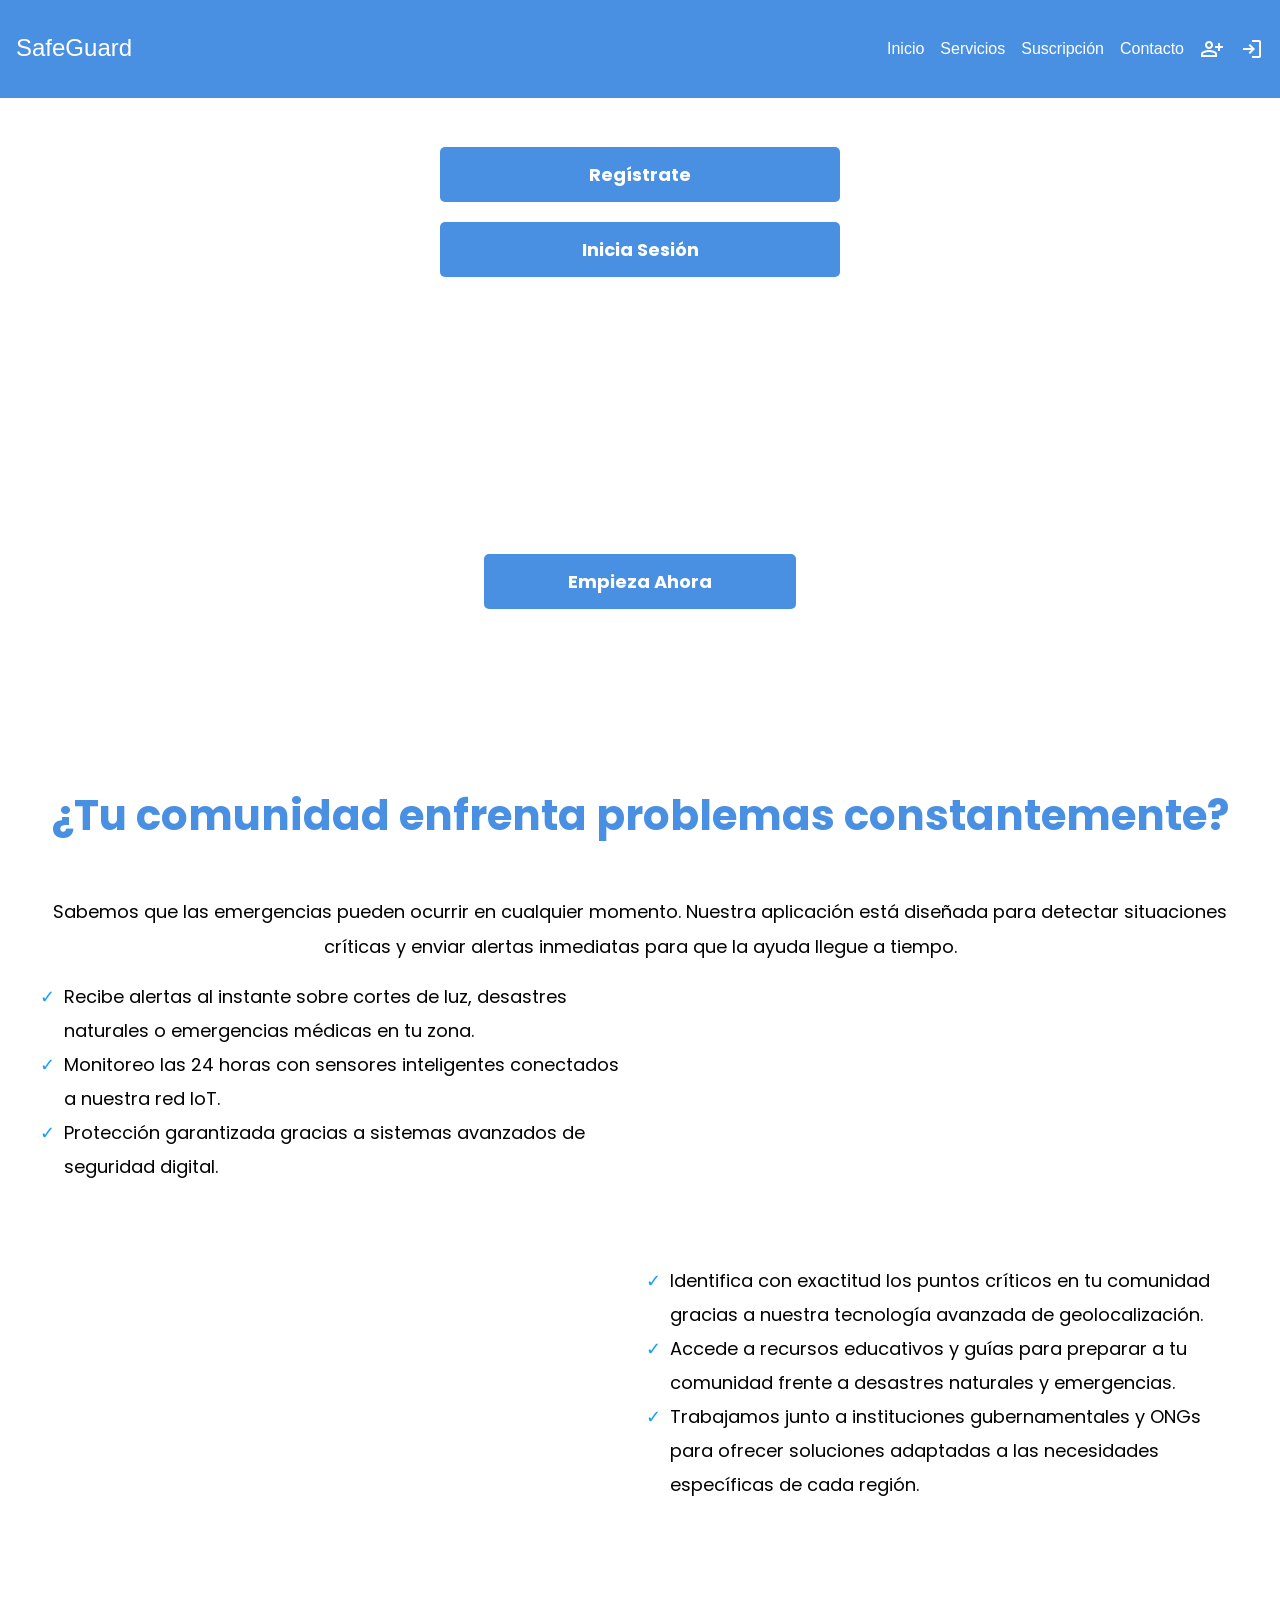
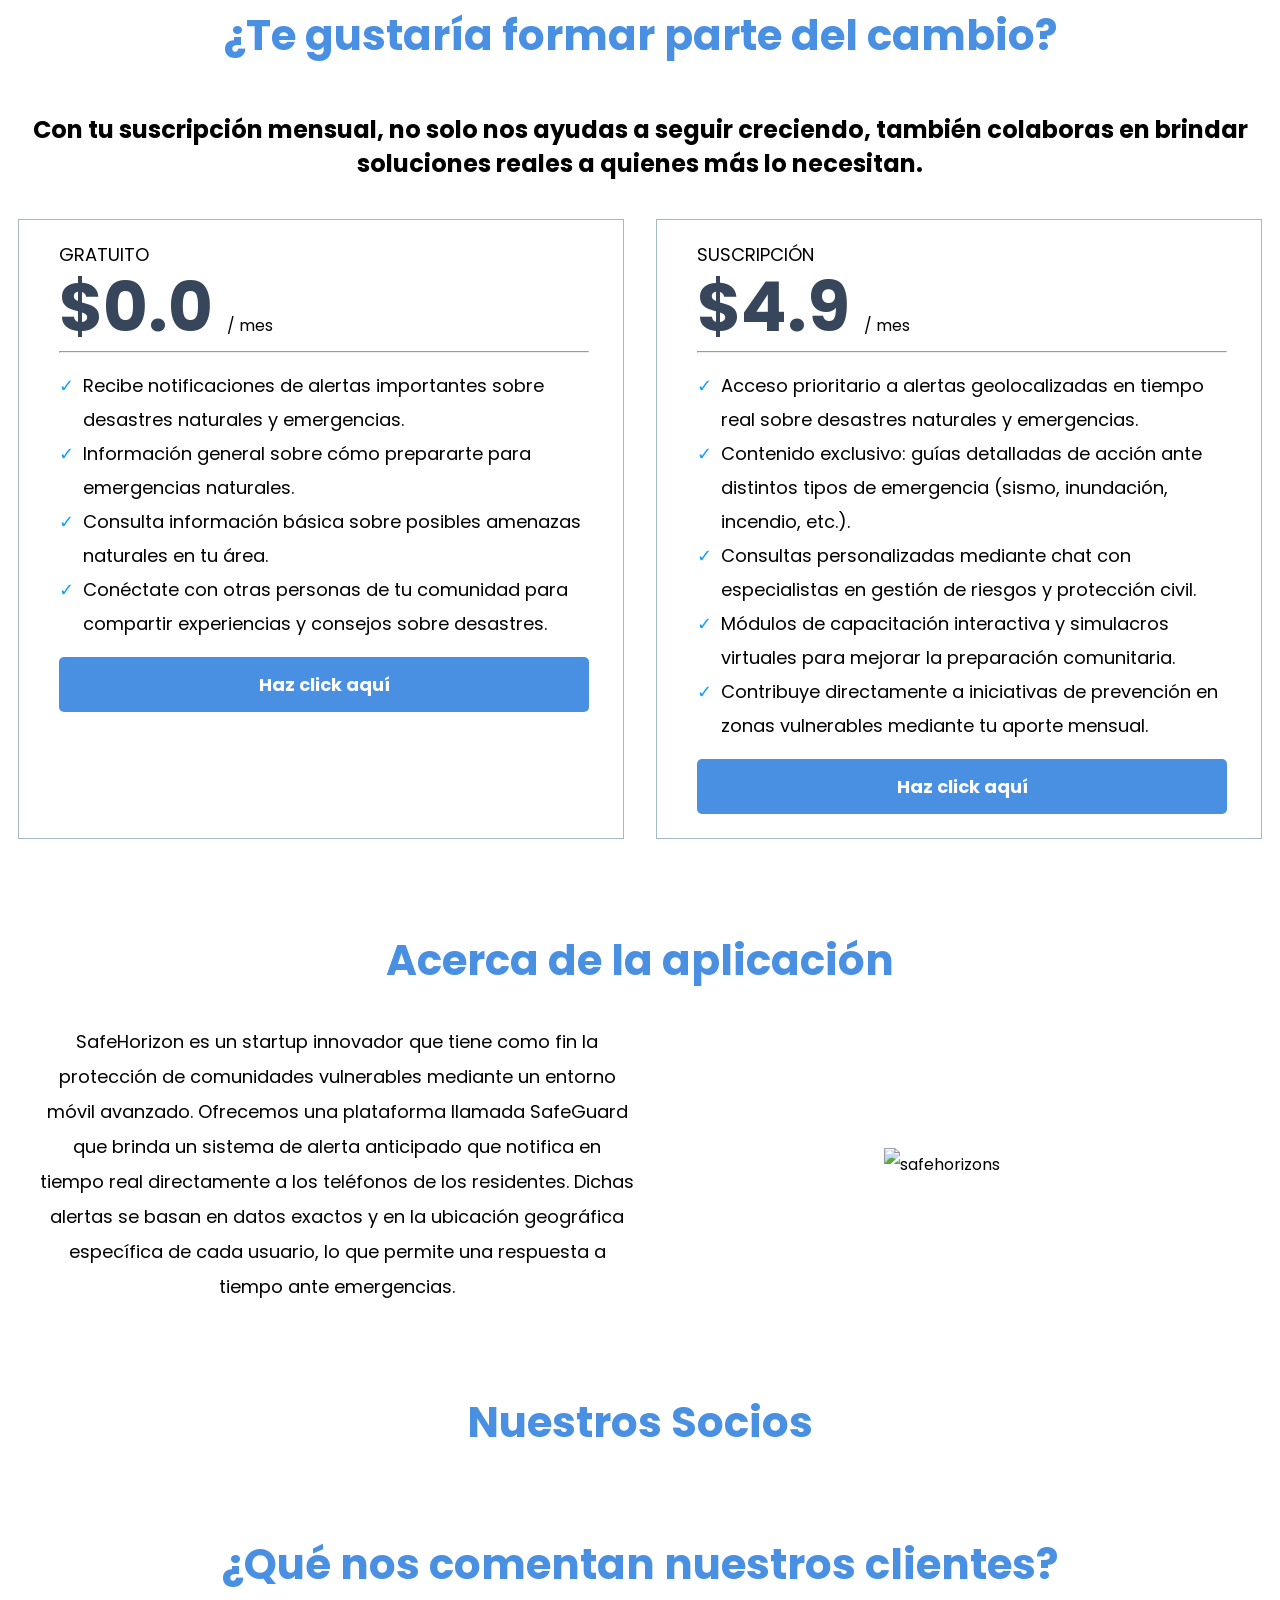
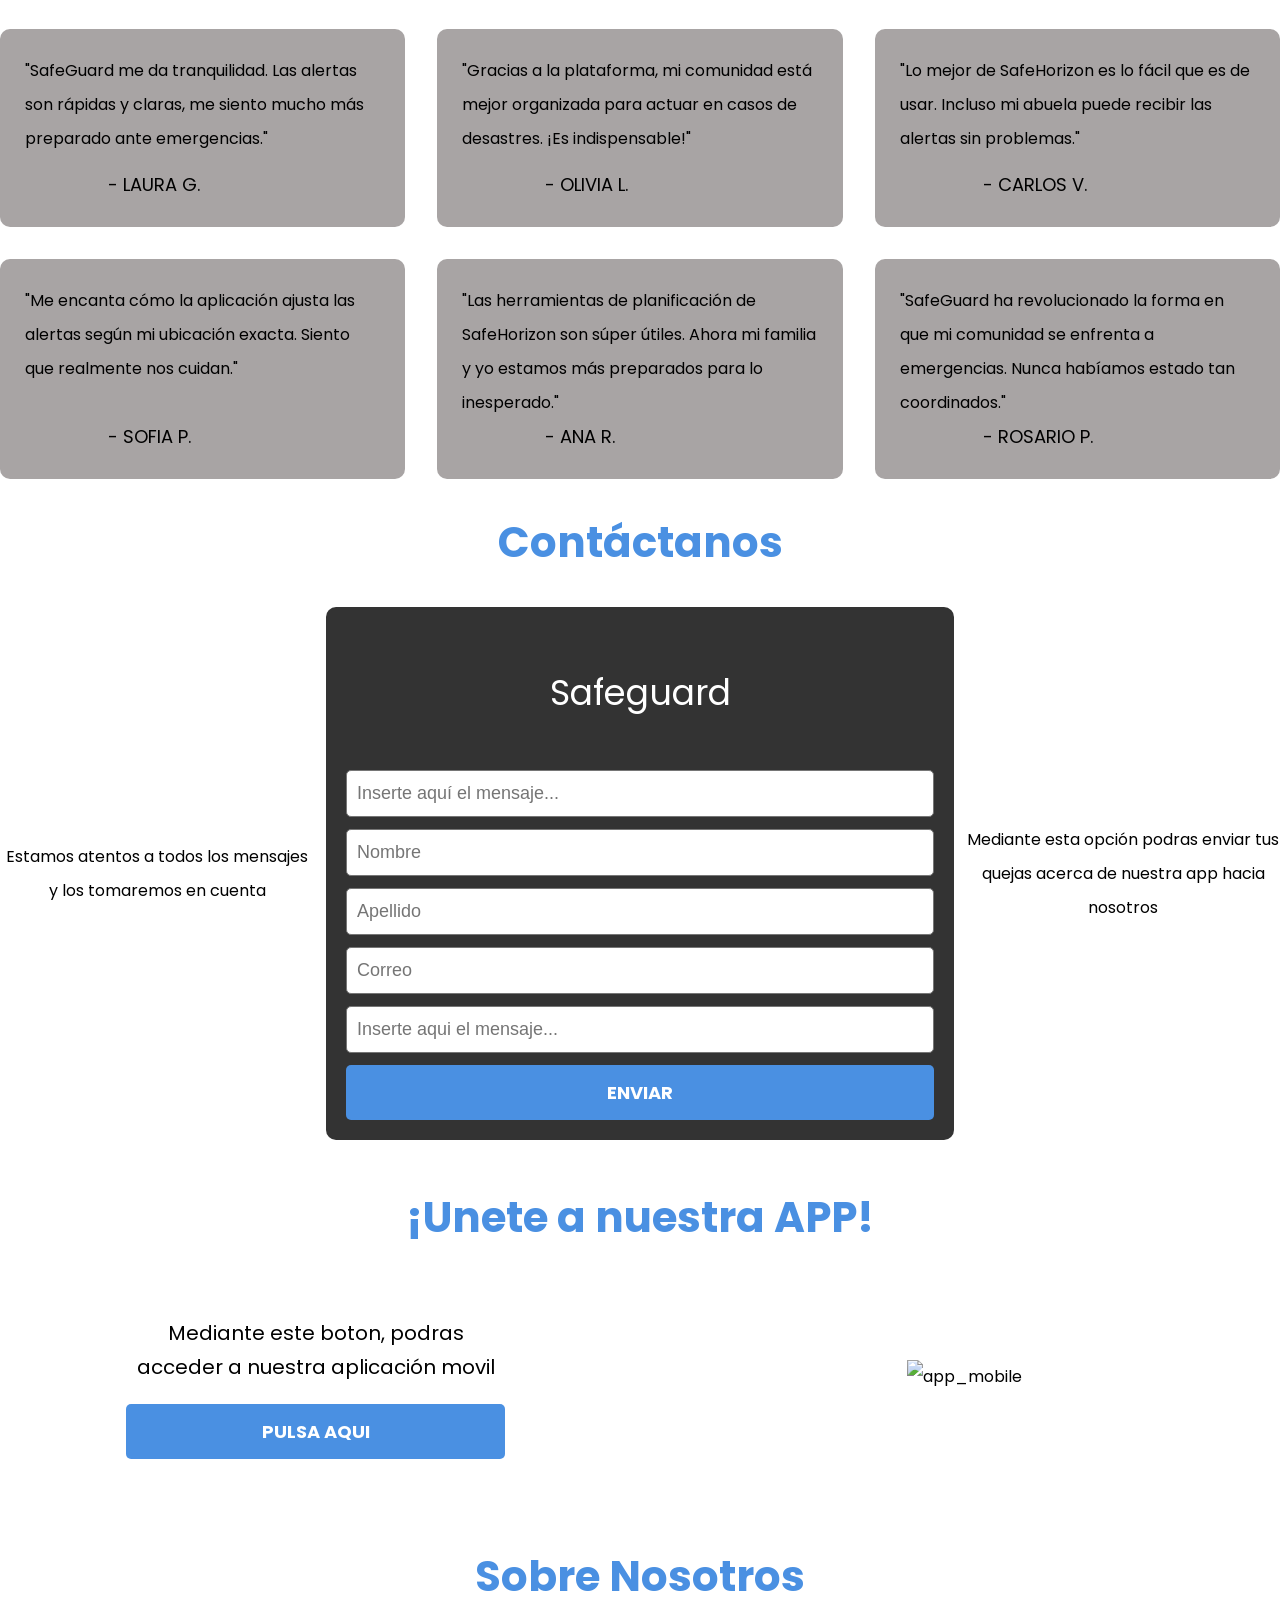
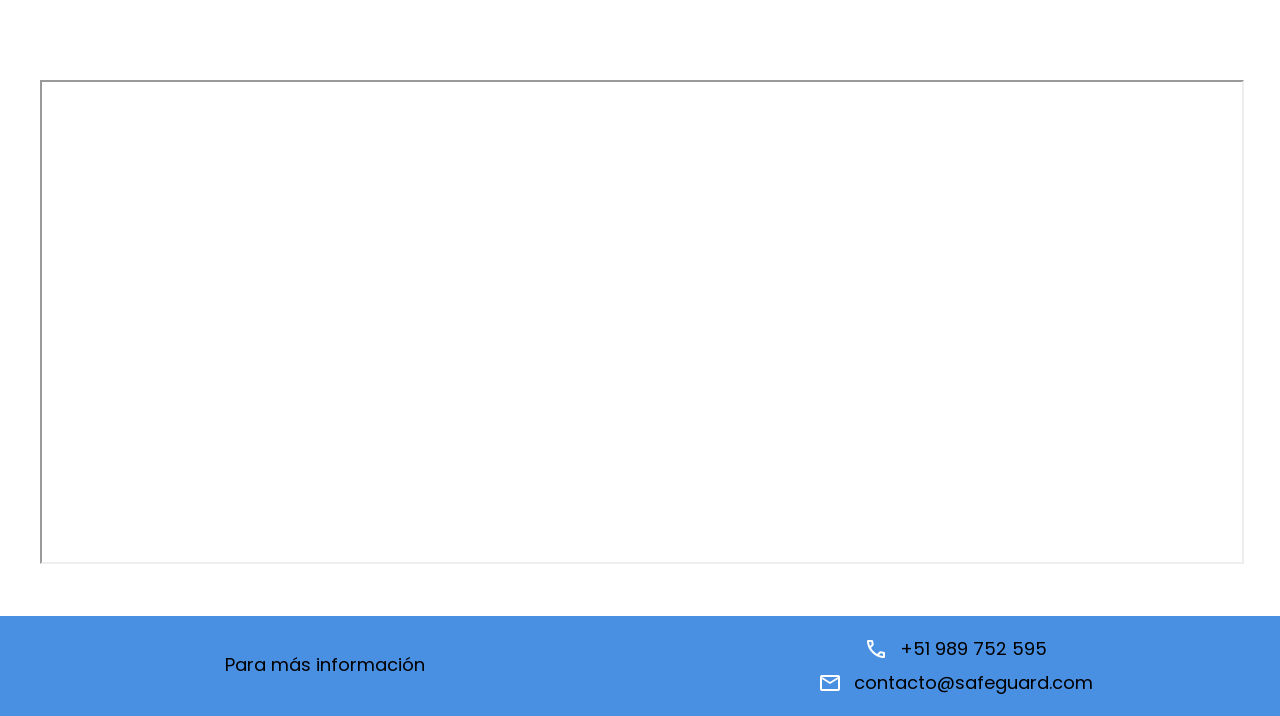
==== commit c5a1df00: "Update index.html" ====
--- a/index.html
+++ b/index.html
@@ -154,7 +154,7 @@
                   Módulos de capacitación interactiva y simulacros virtuales para mejorar la preparación comunitaria.
                 </li>
                 <li class="benefits">
-                  Consultas personalizadas mediante chat con especialistas en gestión de riesgos y protección civil.
+                  Contribuye directamente a iniciativas de prevención en zonas vulnerables mediante tu aporte mensual.
                 </li>
               </ul>
               <button class="button-primary">Haz click aquí</button>
